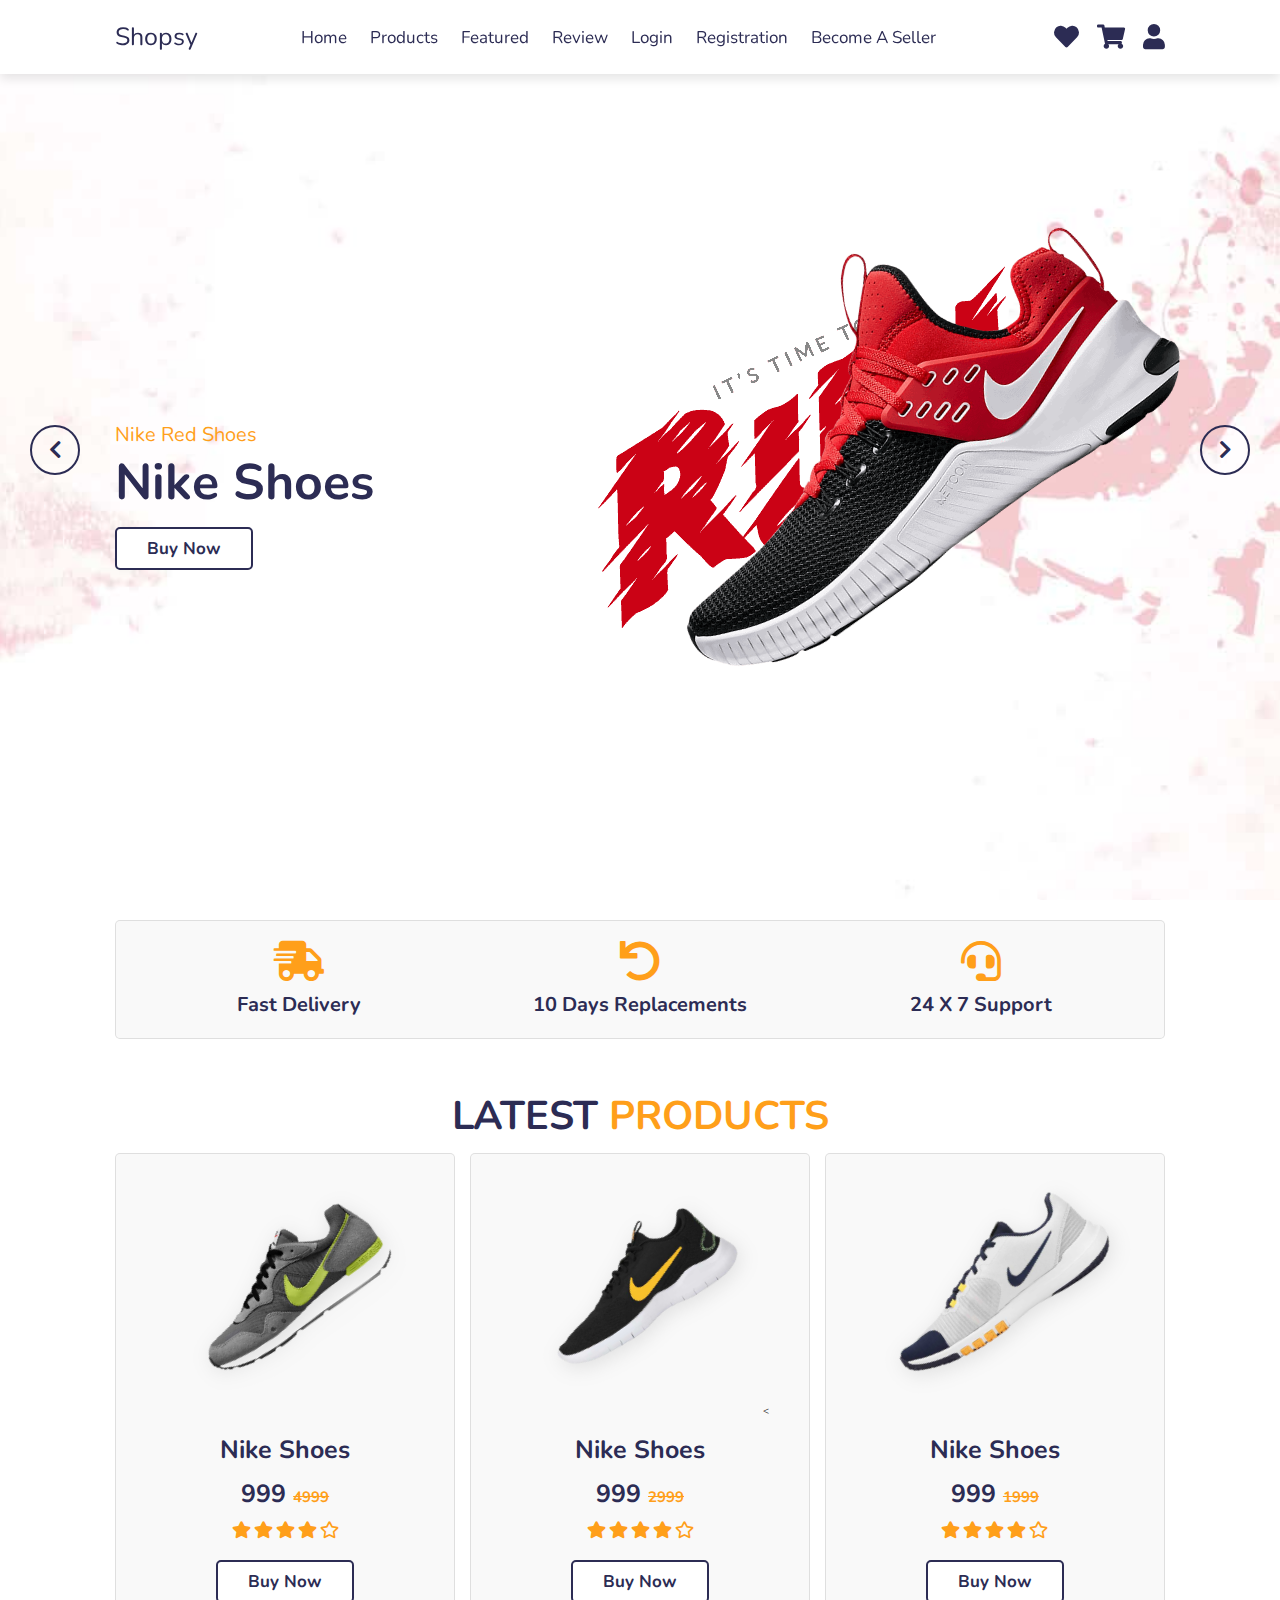
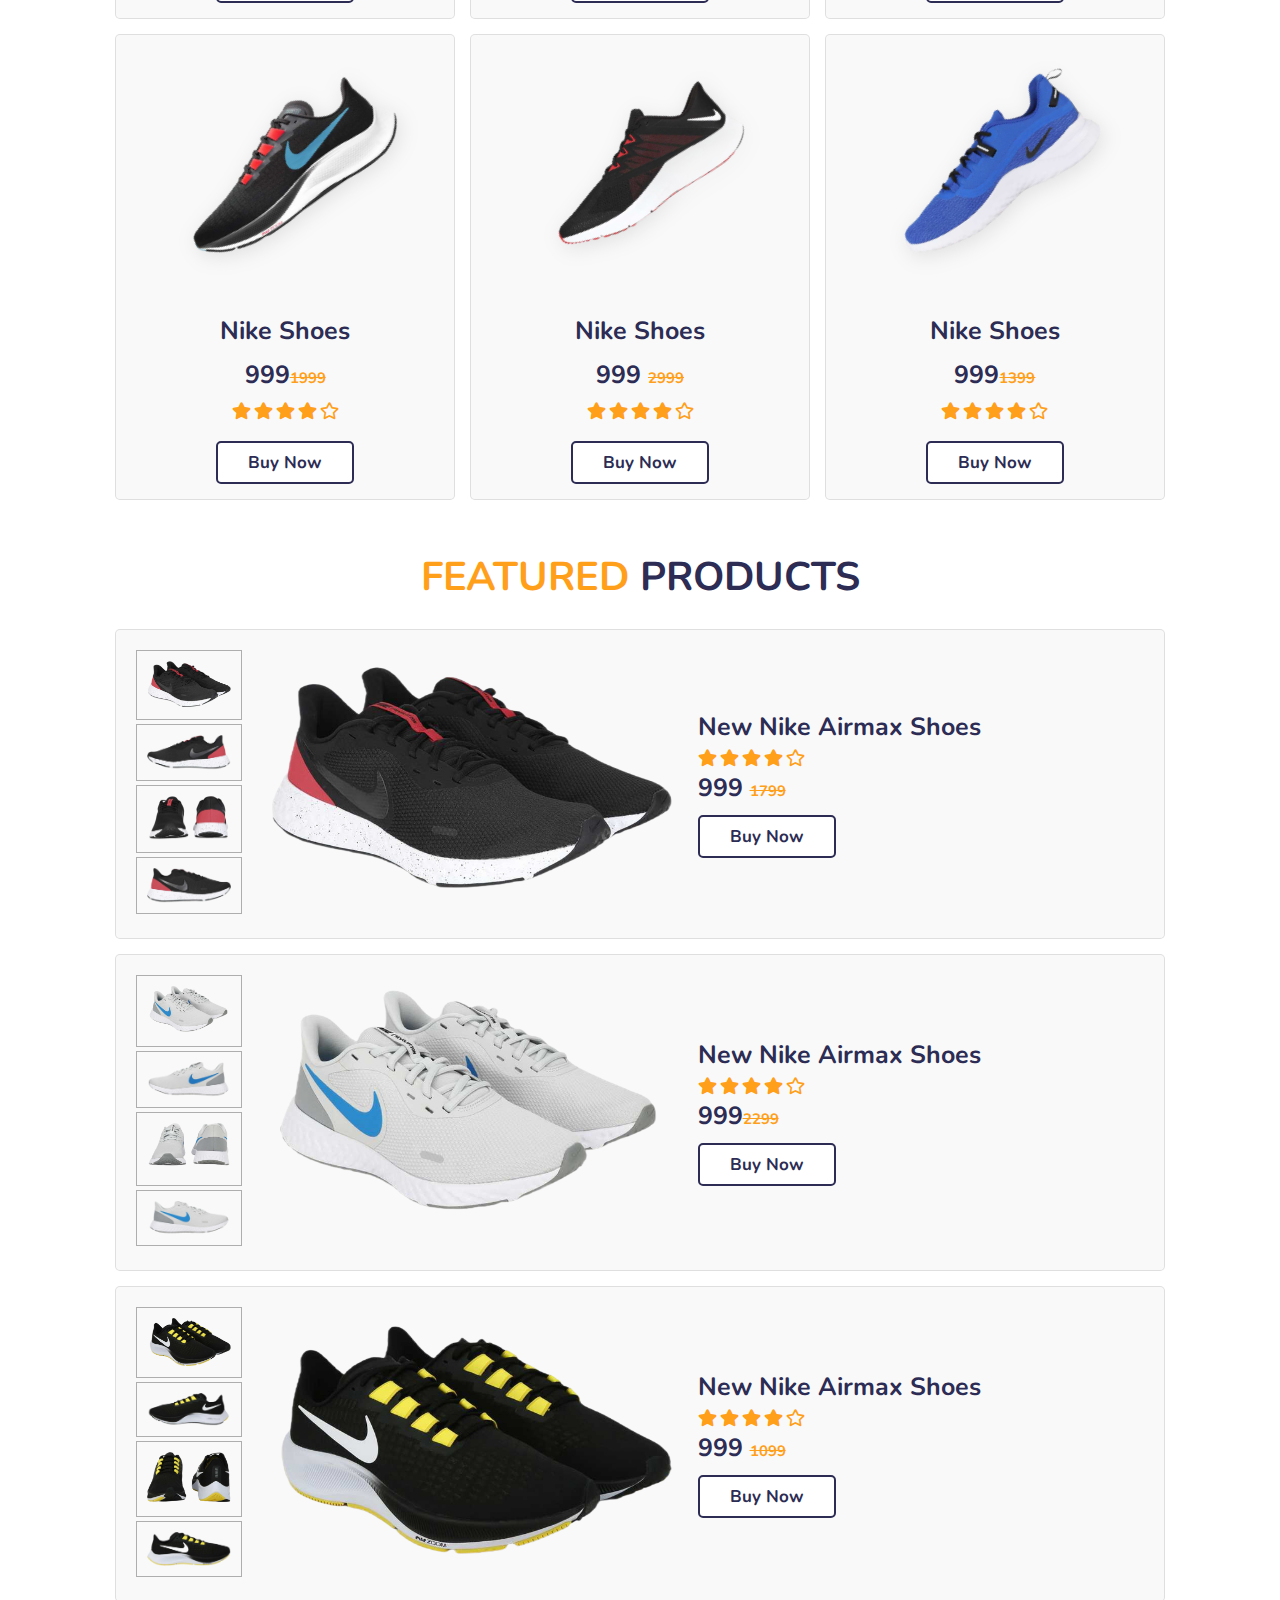
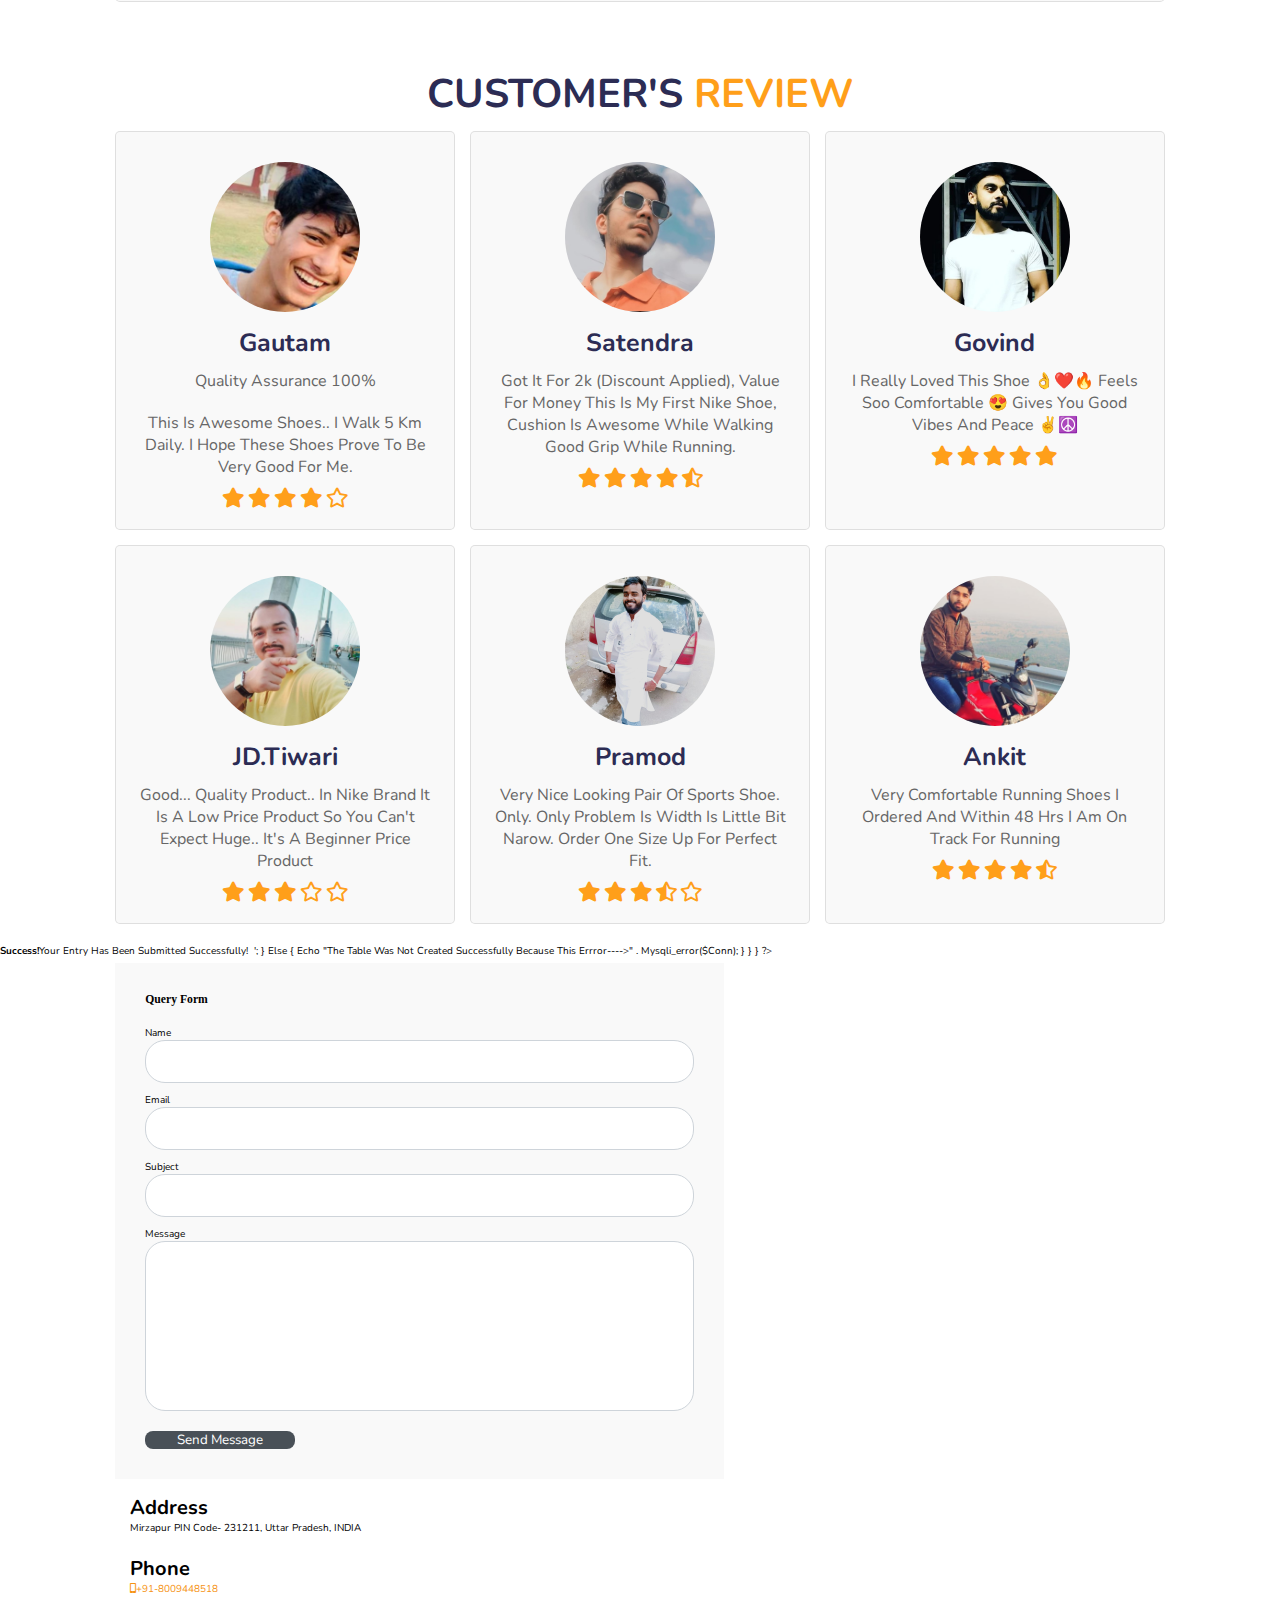
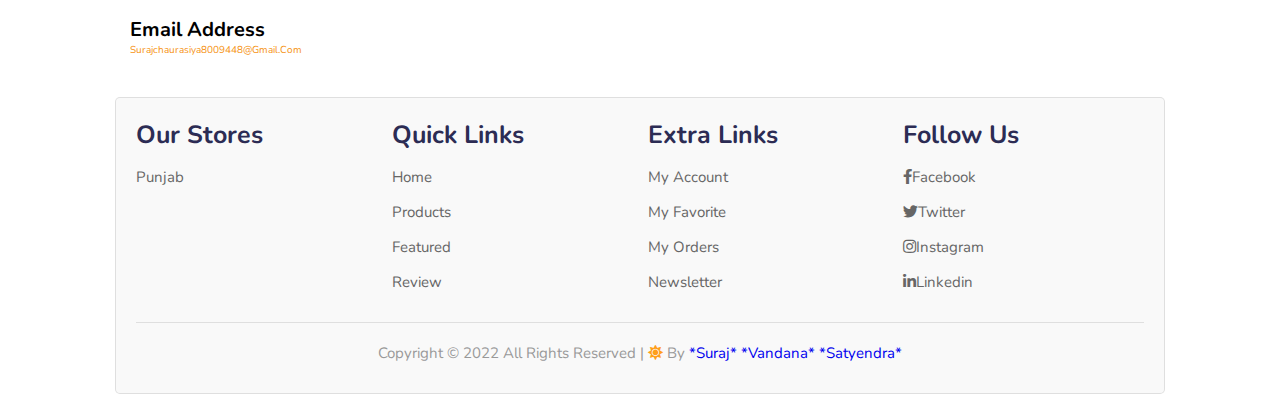
==== index.html @ 4fc2da35 "Add files via upload" ====
<!DOCTYPE html>
<html lang="en">

<head>
    <meta charset="UTF-8">
    <meta name="viewport" content="width=device-width, initial-scale=1.0">
    <title>Shopsy</title>

    <!-- font awesome cdn link  -->
    <link rel="stylesheet" href="https://cdnjs.cloudflare.com/ajax/libs/font-awesome/5.15.3/css/all.min.css">

    <!-- custom css file link  -->
    <link rel="stylesheet" href="style.css">
    <style>
        #contact {
            /* background: #f8f9fa; */
            background: #f9f9f9;
            padding: 4rem 0 8rem;
        }

        #contact h1 {
            text-align: center;
            margin-bottom: 4rem;
        }

        .contact.box-container {
            border: .1rem solid rgba(0, 0, 0, .1);
            border-radius: .5rem;
            background: #f9f9f9;
            padding: 2rem;
            display: flex;
            flex-wrap: wrap;
            gap: 1.5rem;
        }

        #form-container {
            width: 58%;
            background: #f9f9f9;
            padding: 3rem;
            box-sizing: border-box;
            height: 0%;
        }

        #form-container h3 {
            color: #000;
            font-family: "Playfair Display", serif;
            margin-bottom: 2rem;
        }

        #form-container label {
            display: block;
            color: #000;
            margin-top: 1rem;
        }

        #form-container input,
        #form-container textarea {
            display: block;
            border-radius: 20px;
            padding: 10px;
            border: 1px solid #ced4da;
            width: 100%;
            box-sizing: border-box;
            height: 43px;
            font-family: "Roboto", "Helvetica", "Sans-serif";
            font-size: 1rem;
            color: #495057;
        }

        #form-container textarea {
            height: 170px;
            margin-bottom: 2rem;
            resize: none;
        }

        #address-container {
            width: 38%;
            background: #fff;
            padding: 1.5rem;
            box-sizing: border-box;
            height: 0%;
        }

        #address-container label {
            font-weight: 700;
            display: block;
            margin-top: 2rem;
        }

        #address-container label:first-child {
            margin-top: 0;
        }

        #address-container address {
            margin-bottom: 1.5rem;
            font-style: normal;
        }

        #address-container a {
            text-decoration: none;
            color: #f69314;
        }

        #address-container a:hover {
            text-decoration: underline;
        }
    </style>

</head>

<body>

    <!-- header section starts  -->

    <header>

        <div id="menu-bar" class="fas fa-bars"></div>

        <a href="#" class="logo">Shopsy </a>

        
        <nav class="navbar">
            <a href="#home">home</a>
            <a href="#products">products</a>
            <a href="#featured">featured</a>
            <a href="#review">review</a>
            <a href="login.html">login</a>
            <a href="registration.html">registration</a>
            <a href="seller.html">Become a Seller</a>
            <!-- <a href="/Apni_Dukan/about_us.html">About Us</a> -->
        </nav>
       <div class="icons">
            <a href="#" class="fas fa-heart"></a>
            <a href="#" class="fas fa-shopping-cart"></a>
            <a href="profile.html" class="fas fa-user"></a>
        </div>

    </header>

    <!-- header section ends -->

    <!-- home section starts  -->

    <section class="home" id="home">

        <div class="slide-container active">
            <div class="slide">
                <div class="content">
                    <span>Nike red shoes</span>
                    <h3>Nike shoes</h3>
                    <!-- <p>Lorem ipsum dolor sit amet consectetur adipisicing elit. Repellat maiores et eos eaque veritatis aut laboriosam earum dolorem iste atque.</p> -->
                    <a href="https://rzp.io/i/A6Nuc1aMHj" class="btn">Buy Now</a>
                </div>
                <div class="image">
                    <img src="images/home-shoe-1.png" class="shoe" alt="">
                    <img src="images/home-text-1.png" class="text" alt="">
                </div>
            </div>
        </div>

        <div class="slide-container">
            <div class="slide">
                <div class="content">
                    <span>nike blue shoes</span>
                    <h3>Nike shoes</h3>
                    <!-- <p>Lorem ipsum dolor sit amet consectetur adipisicing elit. Repellat maiores et eos eaque veritatis aut laboriosam earum dolorem iste atque.</p> -->
                    <a href="https://rzp.io/i/A6Nuc1aMHj" class="btn">Buy Now</a>
                </div>
                <div class="image">
                    <img src="images/home-shoe-2.png" class="shoe" alt="">
                    <img src="images/home-text-2.png" class="text" alt="">
                </div>
            </div>
        </div>

        <div class="slide-container">
            <div class="slide">
                <div class="content">
                    <span>Nike yellow shoes</span>
                    <h3>Nike shoes</h3>
                    <!-- <p>Lorem ipsum dolor sit amet consectetur adipisicing elit. Repellat maiores et eos eaque veritatis aut laboriosam earum dolorem iste atque.</p> -->
                    <a href="https://rzp.io/i/A6Nuc1aMHj" class="btn">Buy Now</a>
                </div>
                <div class="image">
                    <img src="images/home-shoe-3.png" class="shoe" alt="">
                    <img src="images/home-text-3.png" class="text" alt="">
                </div>
            </div>
        </div>

        <div id="prev" class="fas fa-chevron-left" onclick="prev()"></div>
        <div id="next" class="fas fa-chevron-right" onclick="next()"></div>

    </section>

    <!-- home section ends -->

    <!-- service section starts  -->

    <section class="service">

        <div class="box-container">

            <div class="box">
                <i class="fas fa-shipping-fast"></i>
                <h3>fast delivery</h3>
                <!-- <p>Lorem ipsum dolor sit, amet consectetur adipisicing elit. Illum, fugit.</p> -->
            </div>

            <div class="box">
                <i class="fas fa-undo"></i>
                <h3>10 days replacements</h3>
                <!-- <p>Lorem ipsum dolor sit, amet consectetur adipisicing elit. Illum, fugit.</p> -->
            </div>

            <div class="box">
                <i class="fas fa-headset"></i>
                <h3>24 x 7 support</h3>
                <!-- <p>Lorem ipsum  dolor sit, amet consectetur adipisicing elit. Illum, fugit.</p> -->
            </div>

        </div>

    </section>

    <!-- service section ends -->

    <!-- products section starts  -->

    <section class="products" id="products">

        <h1 class="heading"> latest <span>products</span> </h1>

        <div class="box-container">

            <div class="box">
                <div class="icons">
                    <a href="#" class="fas fa-heart"></a>
                    <a href="#" class="fas fa-share"></a>
                    <a href="#" class="fas fa-eye"></a>
                </div>
                <img src="images/product-1.png" alt="">
                <div class="content">
                    <h3>nike shoes</h3>
                    <div class="price">999 <span>4999</span></div>
                    <div class="stars">
                        <i class="fas fa-star"></i>
                        <i class="fas fa-star"></i>
                        <i class="fas fa-star"></i>
                        <i class="fas fa-star"></i>
                        <i class="far fa-star"></i>
                    </div>
                    <a href="https://rzp.io/i/hcd2gsD" class="btn">Buy Now</a>
                </div>
            </div>

            <div class="box">
                <div class="icons">
                    <a href="#" class="fas fa-heart"></a>
                    <a href="#" class="fas fa-share"></a>
                    <a href="#" class="fas fa-eye"></a>
                </div>
                <img src="images/product-2.png" alt="">
                <<div class="content">
                    <h3>nike shoes</h3>
                    <div class="price">999 <span>2999</span></div>
                    <div class="stars">
                        <i class="fas fa-star"></i>
                        <i class="fas fa-star"></i>
                        <i class="fas fa-star"></i>
                        <i class="fas fa-star"></i>
                        <i class="far fa-star"></i>
                    </div>
                    <a href="https://rzp.io/i/A6Nuc1aMHj" class="btn">Buy Now</a>
            </div>
        </div>

        <div class="box">
            <div class="icons">
                <a href="#" class="fas fa-heart"></a>
                <a href="#" class="fas fa-share"></a>
                <a href="#" class="fas fa-eye"></a>
            </div>
            <img src="images/product-3.png" alt="">
            <div class="content">
                <h3>nike shoes</h3>
                <div class="price">999 <span>1999</span></div>
                <div class="stars">
                    <i class="fas fa-star"></i>
                    <i class="fas fa-star"></i>
                    <i class="fas fa-star"></i>
                    <i class="fas fa-star"></i>
                    <i class="far fa-star"></i>
                </div>
                <a href="https://rzp.io/i/A6Nuc1aMHj" class="btn">Buy Now</a>
            </div>
        </div>

        <div class="box">
            <div class="icons">
                <a href="#" class="fas fa-heart"></a>
                <a href="#" class="fas fa-share"></a>
                <a href="#" class="fas fa-eye"></a>
            </div>
            <img src="images/product-4.png" alt="">
            <div class="content">
                <h3>nike shoes</h3>
                <div class="price">999<span>1999</span></div>
                <div class="stars">
                    <i class="fas fa-star"></i>
                    <i class="fas fa-star"></i>
                    <i class="fas fa-star"></i>
                    <i class="fas fa-star"></i>
                    <i class="far fa-star"></i>
                </div>
                <a href="https://rzp.io/i/A6Nuc1aMHj" class="btn">Buy Now</a>
            </div>
        </div>

        <div class="box">
            <div class="icons">
                <a href="#" class="fas fa-heart"></a>
                <a href="#" class="fas fa-share"></a>
                <a href="#" class="fas fa-eye"></a>
            </div>
            <img src="images/product-5.png" alt="">
            <div class="content">
                <h3>nike shoes</h3>
                <div class="price">999 <span>2999</span></div>
                <div class="stars">
                    <i class="fas fa-star"></i>
                    <i class="fas fa-star"></i>
                    <i class="fas fa-star"></i>
                    <i class="fas fa-star"></i>
                    <i class="far fa-star"></i>
                </div>
                <a href="https://rzp.io/i/A6Nuc1aMHj" class="btn">Buy Now</a>
            </div>
        </div>

        <div class="box">
            <div class="icons">
                <a href="#" class="fas fa-heart"></a>
                <a href="#" class="fas fa-share"></a>
                <a href="#" class="fas fa-eye"></a>
            </div>
            <img src="images/product-6.png" alt="">
            <div class="content">
                <h3>nike shoes</h3>
                <div class="price">999<span>1399</span></div>
                <div class="stars">
                    <i class="fas fa-star"></i>
                    <i class="fas fa-star"></i>
                    <i class="fas fa-star"></i>
                    <i class="fas fa-star"></i>
                    <i class="far fa-star"></i>
                </div>
                <a href="https://rzp.io/i/A6Nuc1aMHj" class="btn">Buy Now</a>
            </div>
        </div>

        </div>

    </section>

    <!-- products section ends -->

    <!-- featured section starts  -->

    <section class="featured" id="featured">

        <h1 class="heading"> <span>featured</span> products </h1>

        <div class="row">
            <div class="image-container">
                <div class="small-image">
                    <img src="images/f-img-1.1.png" class="featured-image-1" alt="">
                    <img src="images/f-img-1.2.png" class="featured-image-1" alt="">
                    <img src="images/f-img-1.3.png" class="featured-image-1" alt="">
                    <img src="images/f-img-1.4.png" class="featured-image-1" alt="">
                </div>
                <div class="big-image">
                    <img src="images/f-img-1.1.png" class="big-image-1" alt="">
                </div>
            </div>
            <div class="content">
                <h3>new nike airmax shoes</h3>
                <div class="stars">
                    <i class="fas fa-star"></i>
                    <i class="fas fa-star"></i>
                    <i class="fas fa-star"></i>
                    <i class="fas fa-star"></i>
                    <i class="far fa-star"></i>
                </div>
                <!-- <p>Lorem ipsum dolor sit amet consectetur adipisicing elit. Dicta facilis praesentium odit voluptas illum iure libero quis fuga commodi. Autem.</p> -->
                <div class="price">999 <span>1799</span></div>
                <a href="https://rzp.io/i/A6Nuc1aMHj" class="btn">Buy Now</a>
            </div>
        </div>

        <div class="row">
            <div class="image-container">
                <div class="small-image">
                    <img src="images/f-img-2.1.png" class="featured-image-2" alt="">
                    <img src="images/f-img-2.2.png" class="featured-image-2" alt="">
                    <img src="images/f-img-2.3.png" class="featured-image-2" alt="">
                    <img src="images/f-img-2.4.png" class="featured-image-2" alt="">
                </div>
                <div class="big-image">
                    <img src="images/f-img-2.1.png" class="big-image-2" alt="">
                </div>
            </div>
            <div class="content">
                <h3>new nike airmax shoes</h3>
                <div class="stars">
                    <i class="fas fa-star"></i>
                    <i class="fas fa-star"></i>
                    <i class="fas fa-star"></i>
                    <i class="fas fa-star"></i>
                    <i class="far fa-star"></i>
                </div>
                <!-- <p>Lorem ipsum dolor sit amet consectetur adipisicing elit. Dicta facilis praesentium odit voluptas illum iure libero quis fuga commodi. Autem.</p> -->
                <div class="price">999<span>2299</span></div>
                <a href="#" class="btn">Buy Now</a>
            </div>
        </div>

        <div class="row">
            <div class="image-container">
                <div class="small-image">
                    <img src="images/f-img-3.1.png" class="featured-image-3" alt="">
                    <img src="images/f-img-3.2.png" class="featured-image-3" alt="">
                    <img src="images/f-img-3.3.png" class="featured-image-3" alt="">
                    <img src="images/f-img-3.4.png" class="featured-image-3" alt="">
                </div>
                <div class="big-image">
                    <img src="images/f-img-3.1.png" class="big-image-3" alt="">
                </div>
            </div>
            <div class="content">
                <h3>new nike airmax shoes</h3>
                <div class="stars">
                    <i class="fas fa-star"></i>
                    <i class="fas fa-star"></i>
                    <i class="fas fa-star"></i>
                    <i class="fas fa-star"></i>
                    <i class="far fa-star"></i>
                </div>
                <!-- <p>Lorem ipsum dolor sit amet consectetur adipisicing elit. Dicta facilis praesentium odit voluptas illum iure libero quis fuga commodi. Autem.</p> -->
                <div class="price">999 <span>1099</span></div>
                <a href="https://rzp.io/i/A6Nuc1aMHj" class="btn">Buy Now</a>
            </div>
        </div>


    </section>

    <!-- featured section ends -->

    <!-- review section starts  -->

    <section class="review" id="review">

        <h1 class="heading"> customer's <span>review</span> </h1>

        <div class="box-container">

            <div class="box">
                <img src="images/Gautam.jpeg" alt="">
                <h3>Gautam</h3>
                <p>Quality assurance 100% </p>

                <p>This is awesome shoes.. I walk 5 km daily. I hope these shoes prove to be very good for me.
                </p>
                <div class="stars">
                    <i class="fas fa-star"></i>
                    <i class="fas fa-star"></i>
                    <i class="fas fa-star"></i>
                    <i class="fas fa-star"></i>
                    <i class="far fa-star"></i>
                </div>
            </div>

            <div class="box">
                <img src="images/Satendra.jpeg" alt="">
                <h3>Satendra</h3>
                <p>Got it for 2k (discount applied), Value for money
                    This is my first nike shoe, cushion is awesome while walking
                    Good grip while running.</p>
                <div class="stars">
                    <i class="fas fa-star"></i>
                    <i class="fas fa-star"></i>
                    <i class="fas fa-star"></i>
                    <i class="fas fa-star"></i>
                    <i class="fas fa-star-half-alt"></i>
                </div>
            </div>

            <div class="box">
                <img src="images/Govind.jpeg" alt="">
                <h3>Govind</h3>
                <p>I Really Loved this shoe 👌❤️🔥
                    Feels soo comfortable 😍
                    Gives you good vibes and peace ✌️☮️</p>
                <div class="stars">
                    <i class="fas fa-star"></i>
                    <i class="fas fa-star"></i>
                    <i class="fas fa-star"></i>
                    <i class="fas fa-star"></i>
                    <i class="fas fa-star"></i>
                </div>
            </div>


            <!-- repeat -->


            <div class="box">
                <img src="images/JD.jpeg" alt="">
                <h3>JD.Tiwari</h3>
                <p>Good... Quality product..
                    In Nike brand it is a low price product
                    So you can't expect huge.. it's a beginner price product</p>
                <div class="stars">
                    <i class="fas fa-star"></i>
                    <i class="fas fa-star"></i>
                    <i class="fas fa-star"></i>
                    <i class="far fa-star"></i>
                    <i class="far fa-star"></i>
                </div>
            </div>


            <div class="box">
                <img src="images/Pramod.jpeg" alt="">
                <h3>Pramod</h3>
                <p>Very nice looking pair of sports shoe. Only. Only problem is width is little bit narow. Order one size up for perfect fit.</p>
                <div class="stars">
                    <i class="fas fa-star"></i>
                    <i class="fas fa-star"></i>
                    <i class="fas fa-star"></i>
                    <i class="fas fa-star-half-alt"></i>
                    <i class="far fa-star"></i>

                </div>
            </div>


            <div class="box">
                <img src="images/Ankit.jpeg" alt="">
                <h3>Ankit</h3>
                <p>Very comfortable running shoes
                    I ordered and within 48 hrs I am on track for running</p>

                <div class="stars">
                    <i class="fas fa-star"></i>
                    <i class="fas fa-star"></i>
                    <i class="fas fa-star"></i>
                    <i class="fas fa-star"></i>
                    <i class="fas fa-star-half-alt"></i>
                </div>
            </div>
        </div>
    </section>

    <!-- review section ends -->

    <!-- newsletter section starts  -->

    <?php
    if ($_SERVER['REQUEST_METHOD'] == 'POST') {
        $name = $_POST['name'];
        $email = $_POST['email'];
        $subject = $_POST['subject'];
        $message = $_POST['message'];

        //submit these to database

        $servername = "localhost";
        $username = "root";
        $password = "";
        $database = "shoes";
        $conn = mysqli_connect($servername, $username, $password, $database);
        if (!$conn) {
            die("sorry we failed to connect" . mysqli_connect_error());
        } else {
            echo "connect is successfully";
            // submit these to database
            $sql = "INSERT INTO `shop` (`name`, `email`, `subject`, `message`, `dt`) VALUES ('$name', '$email', '$subject', '$message', current_timestamp())";
            $result = mysqli_query($conn, $sql);

            if ($result) {
                echo '<div class="alert alert-warning alert-dismissible fade show" role="alert">
  <strong>success!</strong>your entry  has been submitted successfully!
  <button type="button" class="btn-close" data-bs-dismiss="alert" aria-label="Close"></button>
</div>';
            } else {
                echo "The table was not created successfully because this errror---->" . mysqli_error($conn);
            }
        }
    }
    ?>
    <!-- <section id="contact"> -->
        <section class="newsletter">

        <!-- <div class="content">  -->
        <!-- <h3>monthly newsletter</h3> -->
        <!-- <p>Lorem ipsum dolor sit, amet consectetur adipisicing elit. Earum ullam veniam at itaque culpa hic corporis saepe dicta doloremque nihil.</p> -->
        <!-- <form action=""> -->
        <!-- <input type="email" placeholder="enter your email" class="box">
            <input type="submit" value="send" class="btn">



         </form> -->
        <!-- </div> -->

        <div class="container">
            <!-- <h1>Contacts Us</h1> -->
            <div class="box-container">
                <div id="form-container">
                    <h3>Query Form</h3>

                    <form action="/Apni_Dukan/index.php" method="post">
                        <label for="name">Name</label>
                        <input type="text" name="name" id="name" />

                        <label for="email">Email</label>
                        <input type="text" name="email" id="email" />

                        <label for="subject">Subject</label>
                        <input type="text" name="subject" id="subject" />

                        <label for="message">Message</label>
                        <textarea name="message" id="message" cols="30" rows="10"></textarea>

                        <button class="rounded">Send Message</button>
                    </form>
                </div>

                <div id="address-container">
                    <label><h1>Address</h1></label>
                    <address>
                        Mirzapur PIN Code- 231211, Uttar Pradesh, INDIA
                    </address>

                    <label><h1>Phone</h1></label>
                    <a href="#"><span class="fas fa-mobile-alt"></span>+91-8009448518</a>

                    <label><h1>Email Address</h1></label>
                    <a href="#"><span class="fas fa-email-alt"></span>surajchaurasiya8009448@gmail.com</a>
                </div>
            </div>
        </div>

    </section>
    <!-- newsletter section ends -->

    <!-- footer section  -->

    <section class="footer">

        <div class="box-container">

            <div class="box">
                <h3>our stores</h3>
                <a href="#">Punjab</a>
                <!-- <a href="#">Uttar Pradesh</a>
            <a href="#">Punjab</a>
            <a href="#"></a>
            <a href="#">india</a>
            <a href="#">USA</a>
            <a href="#">japan</a>
            <a href="#">paris</a> -->
            </div>

            <div class="box">
                <h3>quick links</h3>
                <a href="#">home</a>
                <a href="#">products</a>
                <a href="#">featured</a>
                <a href="#">review</a>
            </div>

            <div class="box">
                <h3>extra links</h3>
                <a href="#"><span class="fab fa-account"></span>my account</a>
                <a href="#"><span class="fas fa-"></span>my favorite</a>
                <a href="#"><span class="fab fa-order"></span>my orders</a>
                <a href="#"><span class="fab fa-news-N"></span>newsletter</a>
            </div>

            <div class="box">
                <h3>follow us</h3>
                <a href="https://www.facebook.com/profile.php?id=100082384810182"><span class="fab fa-facebook-f"></span>facebook</a>
                <a href="#"><span class="fab fa-twitter"></span>twitter</a>
                <a href="https://www.instagram.com/apni00r/"><span class="fab fa-instagram"></span>instagram</a>
                <a href="#"><span class="fab fa-linkedin-in"></span>linkedin</a>
            </div>

            <!-- <div class="credit">created by <span> suraj </span> | all rights reserved</div> -->
            <div class="credit">Copyright &copy; 2022 All rights reserved | <span class="fa fa-sun"></span> by <a href="#">*Suraj* *Vandana* *Satyendra* </a></div>

        </div>

    </section>


















    <!-- custom js file link  -->
    <script src="script.js"></script>

</body>

</html>
---- style.css ----
@import url('https://fonts.googleapis.com/css2?family=Nunito:wght@200;300;400;600;700&display=swap');

:root{
  --black:#2c2c54;
  --orange:#ff9f1a;
}

*{
  font-family: 'Nunito', sans-serif;
  margin: 0; padding:0;
  box-sizing: border-box;
  outline: none; border:none;
  text-decoration: none;
  text-transform: capitalize;
  transition: all .2s linear;
}

html{
  font-size: 62.5%;
  overflow-x: hidden;
  scroll-padding-top:6rem;
  scroll-behavior: smooth;
}

section{
  padding:2rem 9%;
}

.heading{
  text-align: center;
  text-transform: uppercase;
  font-size: 4rem;
  color:var(--black);
  padding:1rem;
}

.heading span{
  text-transform: uppercase;
  color:var(--orange);
}

.btn{
  display: inline-block;
  margin-top: 1rem;
  border-radius: .5rem;
  border:.2rem solid var(--black);
  font-weight: bolder;
  font-size: 1.7rem;
  color:var(--black);
  cursor: pointer;
  background:#fff;
  padding:.8rem 3rem;
}

.btn:hover{
  background:var(--orange);
  color:#fff;
}

header{
  position: fixed;
  top:0; left:0; right:0;
  z-index: 1000;
  background:#fff;
  padding:2rem 9%;
  display: flex;
  align-items: center;
  justify-content: space-between;
  box-shadow: 0 .5rem 1rem rgba(0,0,0,.1);
}

header .logo{
  font-size: 2.5rem;
  color:var(--black);
}

header .navbar a{
  font-size: 1.7rem;
  color:var(--black);
  margin:0 1rem;
}

header .navbar a:hover{
  color:var(--orange);
}

header .icons a{
  font-size: 2.5rem;
  color:var(--black);
  margin-left:1.5rem;
}

header .icons a:hover{
  color:var(--orange);
}

#menu-bar{
  font-size: 2.5rem;
  padding: .5rem 1.5rem;
  border:.1rem solid var(--black);
  color:var(--black);
  border-radius: .3rem;
  cursor: pointer;
  display: none;
}

.home{
  padding:0;
  position:relative;
}

.home .slide-container .slide{
  min-height: 100vh;
  display: flex;
  align-items: center;
  flex-wrap: wrap;
  gap:1.5rem;
  padding:0 9%;
  padding-top: 9rem;
}

.home .slide-container .slide .content{
  flex:1 1 40rem;
  animation: slideContent .5s linear 1s backwards;
}

@keyframes slideContent{
  0%{
    opacity: 0;
    transform: translateX(-10rem);
  }
}

.home .slide-container .slide .image{
  flex:1 1 50rem;
  padding-bottom: 15rem;
  position: relative;
  z-index: 0;
}

.home .slide-container .slide .image .shoe{
  width:100%;
  transform: rotate(-35deg);
  animation:shoe .3s linear;
}

@keyframes shoe{
  0%{
    transform: rotate(0deg) scale(.5);
  }
}

.home .slide-container .slide .image .text{
  position: absolute;
  top:0; left:0;
  z-index: -1;
  animation:shoeText .5s linear .5s backwards;
}

@keyframes shoeText{
  0%{
    opacity: 0;
    top:-10rem;
  }
}

.home .slide-container .slide .content span{
  font-size: 2rem;
  color:var(--orange);
}

.home .slide-container .slide .content h3{
  font-size: 5rem;
  color:var(--black);
}

.home .slide-container .slide .content p{
  font-size: 1.7rem;
  color:#666;
  padding:.5rem 0;
}

.home .slide-container:nth-child(1) .slide{
  background:url(../images/home-bg-1.jpg) no-repeat;
  background-size: cover;
  background-position: center;
}

.home .slide-container:nth-child(2) .slide{
  background:url(../images/home-bg-2.jpg) no-repeat;
  background-size: cover;
  background-position: center;
}

.home .slide-container:nth-child(3) .slide{
  background:url(../images/home-bg-3.jpg) no-repeat;
  background-size: cover;
  background-position: center;
}

.home .slide-container{
  display: none;
}

.home .slide-container.active{
  display: block;
}

.home #prev,
.home #next{
  position: absolute;
  top:50%; 
  transform:translateY(-50%);
  border-radius: 50%;
  z-index: 100;
  height:5rem;
  width:5rem;
  line-height: 4.5rem;
  font-size: 2rem;
  color:var(--black);
  border:.2rem solid var(--black);
  cursor: pointer;
  text-align: center;
}

.home #prev:hover,
.home #next:hover{
  color:#fff;
  background:var(--orange);
}

.home #prev{
  left:3rem;
}

.home #next{
  right:3rem;
}

.service .box-container{
  display: flex;
  flex-wrap: wrap;
  gap:1.5rem;
  background:#f9f9f9;
  border:.1rem solid rgba(0,0,0,.1);
  border-radius: .5rem;
  padding:2rem;
}

.service .box-container .box{
  text-align: center;
  flex:1 1 30rem
}

.service .box-container .box i{
  font-size: 4rem;
  color:var(--orange);
}

.service .box-container .box h3{
  font-size: 2rem;
  color:var(--black);
  padding-top: 1rem;
}

.service .box-container .box p{
  font-size: 1.5rem;
  color:#666;
  padding:1rem 0;
}

.products .box-container{
  display: flex;
  flex-wrap: wrap;
  gap:1.5rem;
}

.products .box-container .box{
  border:.1rem solid rgba(0,0,0,.1);
  border-radius: .5rem;
  text-align: center;
  position: relative;
  overflow: hidden;
  background:#f9f9f9;
  flex:1 1 30rem;
}

.products .box-container .box .content{
  padding:1.5rem;
}

.products .box-container .box img{
  height:10rem;
  transform: rotate(-35deg);
  filter:drop-shadow(0 .5rem 1rem rgba(0,0,0,.1));
  margin:8rem 2rem;
}

.products .box-container .box:hover img{
  transform: rotate(-35deg) scale(1.2);
}

.products .box-container .box .icons{
  display: flex;
  flex-flow: column;
  position: absolute;
  top:.5rem; left:-10rem;
}

.products .box-container .box:hover .icons{
  left:1rem;
}

.products .box-container .box .icons a{
  height:4.5rem;
  width:5rem;
  line-height: 4.5rem;
  font-size: 2rem;
  color:var(--black);
  border:.1rem solid var(--black);
  border-radius: .5rem;
  background:#fff;
  margin-top: .5rem;
}

.products .box-container .box .icons a:hover{
  background:var(--orange);
  color:#fff;
}

.products .box-container .box .content h3{
  color:var(--black);
  font-size: 2.5rem;
}

.products .box-container .box .content .price{
  color:var(--black);
  font-size: 2.5rem;
  font-weight: bolder;
  padding:1rem 0;
}

.products .box-container .box .content .price span{
  color:var(--orange);
  font-size: 1.5rem;
  text-decoration: line-through;
}

.products .box-container .box .content .stars{
  padding-bottom: 1rem;
}

.products .box-container .box .content .stars i{
  font-size: 1.7rem;
  color:var(--orange);
}

.featured .row{
  display: flex;
  flex-wrap: wrap;
  gap:1.5rem;
  border:.1rem solid rgba(0,0,0,.1);
  border-radius: .5rem;
  background:#f9f9f9;
  padding:2rem;
  align-items: center;
  margin:1.5rem 0;
}

.featured .row .content{
  flex:1 1 40rem;
}

.featured .row .image-container{
  display:flex;
  gap:1.5rem;
  align-items: center;
  flex:1 1 50rem;
}

.featured .row .image-container .small-image{
  width:20%;
}

.featured .row .image-container .big-image{
  width:80%;
  padding:1rem;
}

.featured .row .image-container .small-image img{
  width:100%;
  padding:1rem;
  border:.1rem solid rgba(0,0,0,.3);
  cursor: pointer;
}

.featured .row .image-container .small-image img:hover{
  background:#ccc;
}

.featured .row .image-container .big-image img{
  width:100%;
}

.featured .row .image-container .big-image img:hover{
  transform: scale(1.05);
}

.featured .row .content h3{
  font-size: 2.5rem;
  color:var(--black);
}

.featured .row .content .stars i{
  font-size: 1.7rem;
  color:var(--orange);
  padding:.5rem 0;
}

.featured .row .content p{
  font-size: 1.5rem;
  color:#666;
  padding:1rem 0;
}

.featured .row .content .price{
  font-size: 2.5rem;
  color:var(--black);
  font-weight: bolder;
}

.featured .row .content .price span{
  font-size: 1.5rem;
  color:var(--orange);
  text-decoration: line-through;
}

.review .box-container{
  display: flex;
  flex-wrap: wrap;
  gap:1.5rem;
}

.review .box-container .box{
  flex:1 1 30rem;
  text-align: center;
  border:.1rem solid rgba(0,0,0,.1);
  border-radius: .5rem;
  background:#f9f9f9;
  padding:2rem;
}

.review .box-container .box img{
  border-radius: 50%;
  object-fit: cover;
  height:15rem;
  width:15rem;
  margin:1rem 0;
}

.review .box-container .box h3{
  font-size: 2.5rem;
  color:var(--black);
}

.review .box-container .box p{
  font-size: 1.6rem;
  color:#666;
  padding:1rem 0;
}

.review .box-container .box .stars i{
  color:var(--orange);
  font-size: 2rem;
}

.newsletter{
  padding-top: .5rem;
  padding-bottom: .5rem;
}

.newsletter .content{
  text-align: center;
  border:.1rem solid rgba(0,0,0,.1);
  border-radius: .5rem;
  /* border-radius: 8px; */
  background:#f9f9f9;
  padding:2rem;
}

.newsletter .content h3{
  font-size: 2.5rem;
  color:var(--black);
}

.newsletter .content p{
  font-size: 1.5rem;
  color:#666;
  margin:1rem auto;
  max-width: 60rem;
}

.newsletter .content form{
  margin:1rem auto;
  max-width: 50rem;
  display: flex;
}

.newsletter .content form .box{
  width:100%;
  font-size: 1.7rem;
  text-transform: none;
  color:#333;
  padding:1rem;
  border:.2rem solid var(--black);
  border-right: none;
  margin-top: 1rem;
}

.newsletter .content form .btn{
  border: radius 0;;
}


/* #form-container {
  width: 58%;
  background: #fff;
  padding: 3rem;
  box-sizing: border-box;
  height: 0%;
} */

/* #form-container h3 {
  color: #000;
  font-family: "Playfair Display", serif;
  margin-bottom: 2rem;
} */

/* #form-container label {
  display: block;
  color: #000;
  margin-top: 1rem;
} */

/* #form-container input,
#form-container textarea {
  display: block;
  border-radius: 20px;
  padding: 10px;
  border: 1px solid #ced4da;
  width: 100%;
  box-sizing: border-box;
  height: 43px;
  font-family: "Roboto", "Helvetica", "Sans-serif";
  font-size: 1rem;
  color: #495057;
} */

/* #form-container textarea {
  height: 170px;
  margin-bottom: 2rem;
  resize: none;
} */



.footer .box-container{
  border:.1rem solid rgba(0,0,0,.1);
  border-radius: .5rem;
  background:#f9f9f9;
  padding:2rem;
  display: flex;
  flex-wrap: wrap;
  gap:1.5rem;
}

.footer .box-container .box{
  flex:1 1 20rem;
}

.footer .box-container .box h3{
  color:var(--black);
  font-size: 2.5rem;
  padding-bottom: 1.5rem;
}

.footer .box-container .box a{
  color:#666;
  font-size: 1.5rem;
  padding-bottom: 1.5rem;
  display: block;
}

.footer .box-container .box a:hover{
  color:var(--orange);
}

.footer .box-container .credit{
  text-align: center;
  width:100%;
  border-top: .1rem solid rgba(0,0,0,.1);
  font-size: 1.5rem;
  padding:1rem;
  padding-top: 2rem;
  color:#999;
}
#properties button.rounded {
  max-width: 250px;
  width: 100%;
}
.rounded{
  max-width: 150px;
  width: 80%;
  border-radius: 8px;
  background-color: #495057;
  color: white;
  
}
.rounded:hover{
  background:var(--orange);
  color:#fff;
}


.footer .box-container .credit span{
  color:var(--orange);
}


















/* media queries  */

@media (max-width:991px){

  html{
    font-size: 55%;
  }

  header{
    padding:2rem;
  }

  section{
    padding:2rem;
  }

}

@media (max-width:768px){

  #menu-bar{
    display: block;
  }

  header .navbar{
    position: absolute;
    top:100%; left:-120%;
    width:100%;
    background:#eee;
    border-top: .1rem solid rgba(0,0,0,.1);
  }

  header .navbar.active{
    left:0;
  }

  header .navbar a{
    font-size: 2rem;
    background:#fff;
    border:.1rem solid var(--black);
    border-radius: .5rem;
    padding:1.5rem;
    margin:1.5rem;
    display: block;
    text-align: center;
  }

  .home .slide-container .slide .image .text{
    width:60%;
  }

  .home #prev,
  .home #next{
    top:85%;
  }

}

@media (max-width:400px){

  html{
    font-size: 50%;
  }

  .home .slide-container .slide .image{
    padding-bottom: 6rem;
  }

  .heading{
    font-size: 3rem;
  }

}
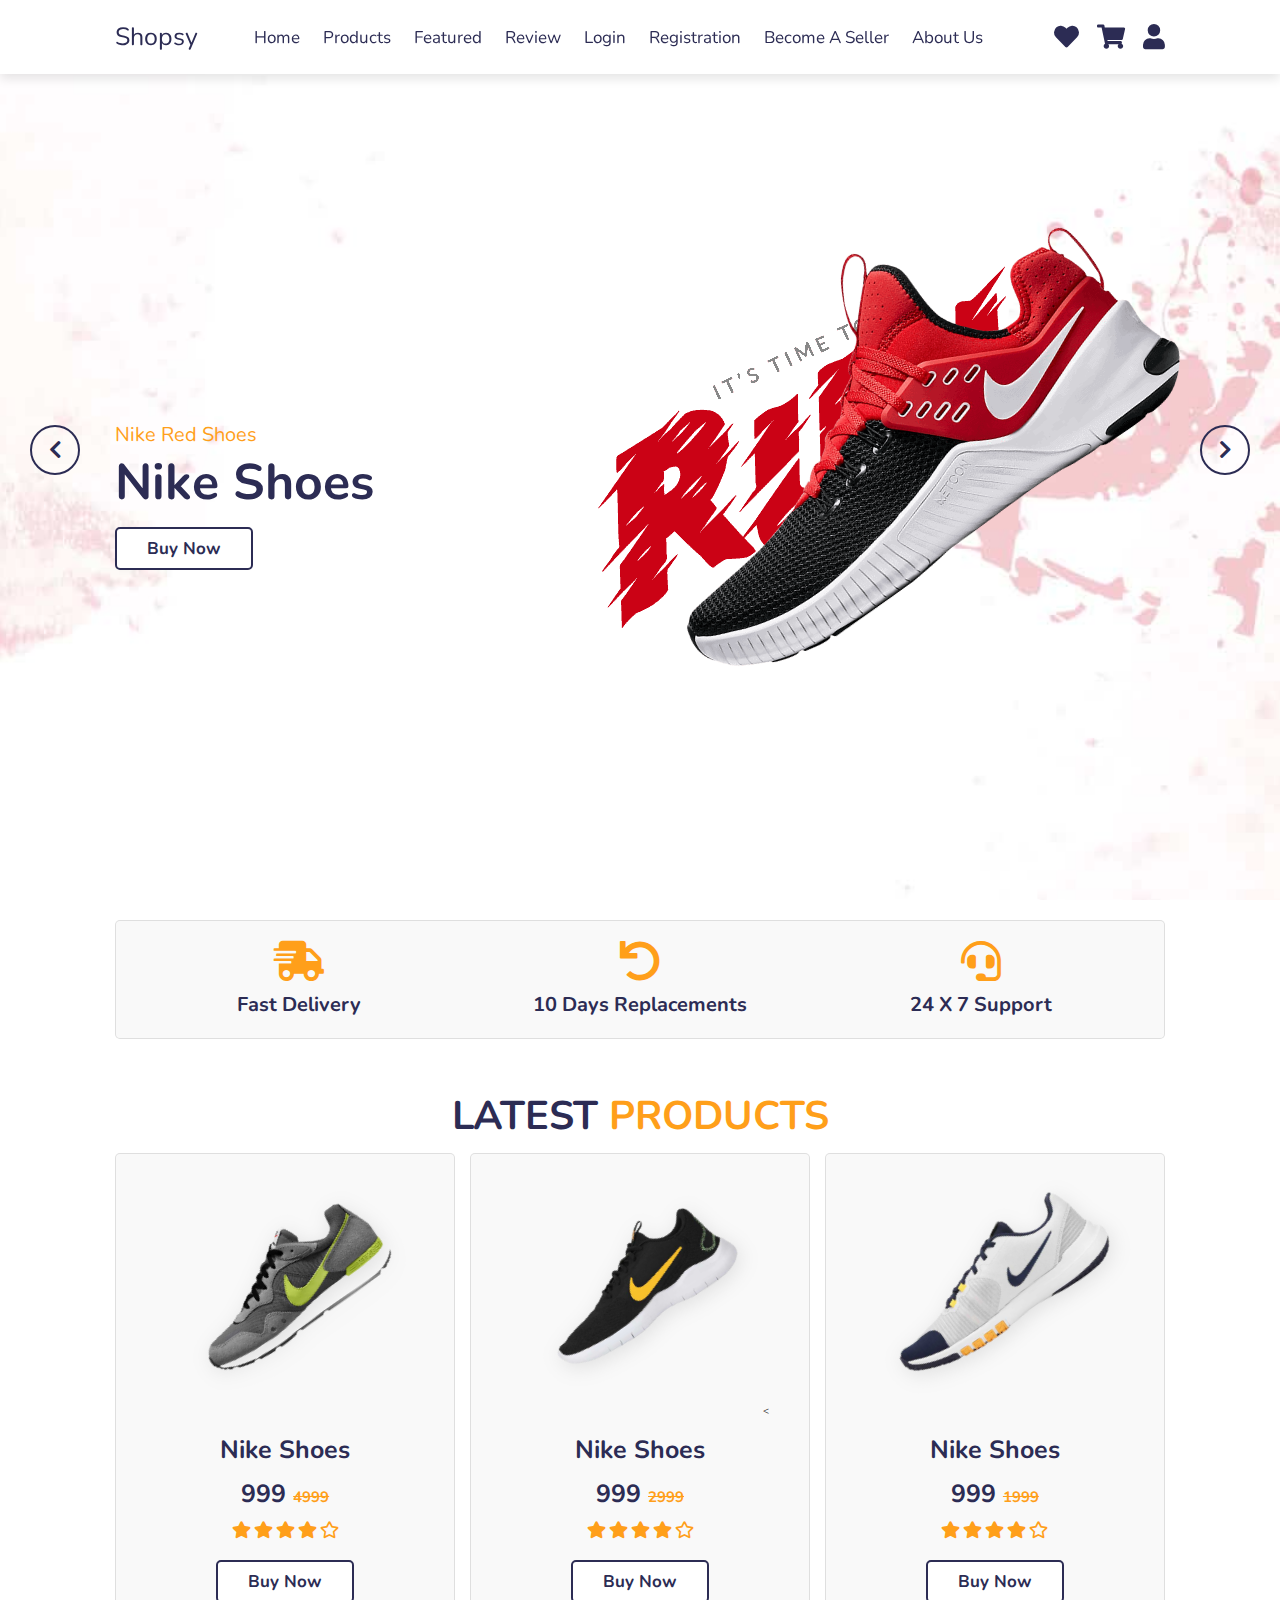
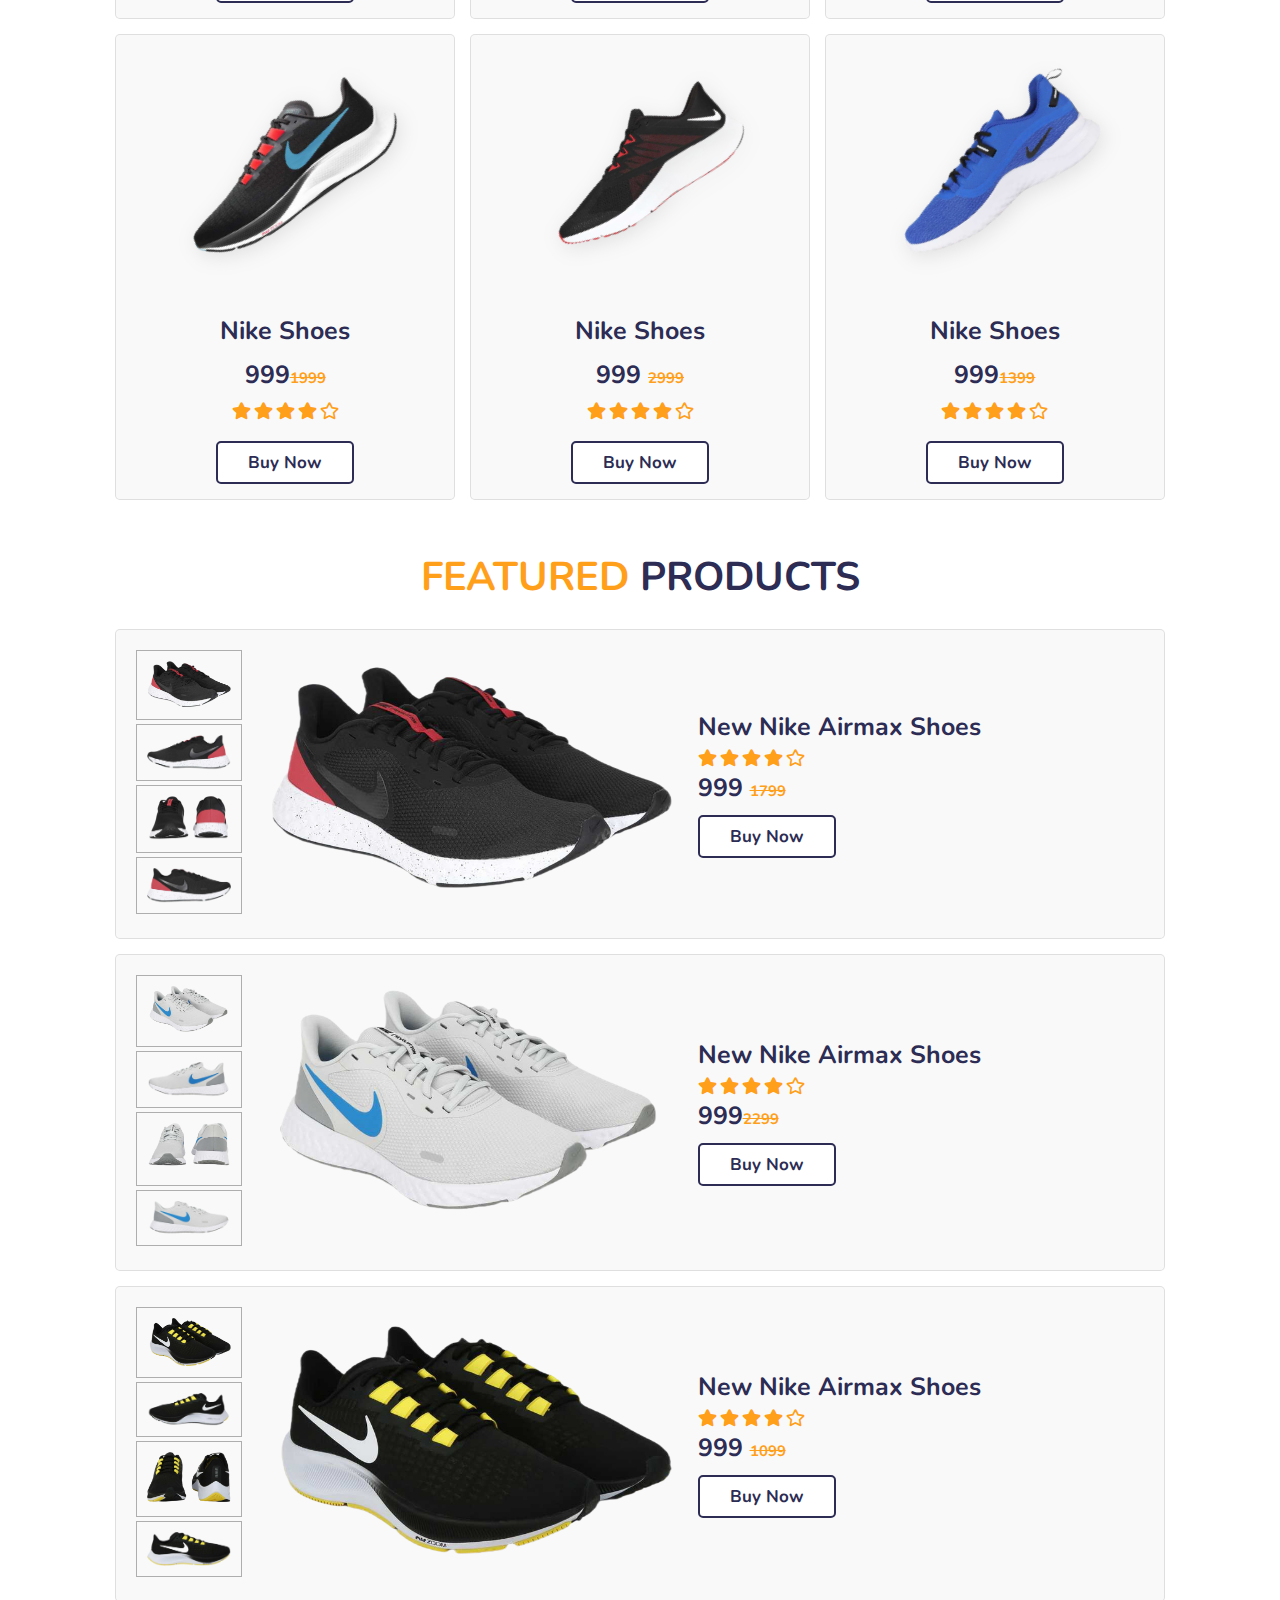
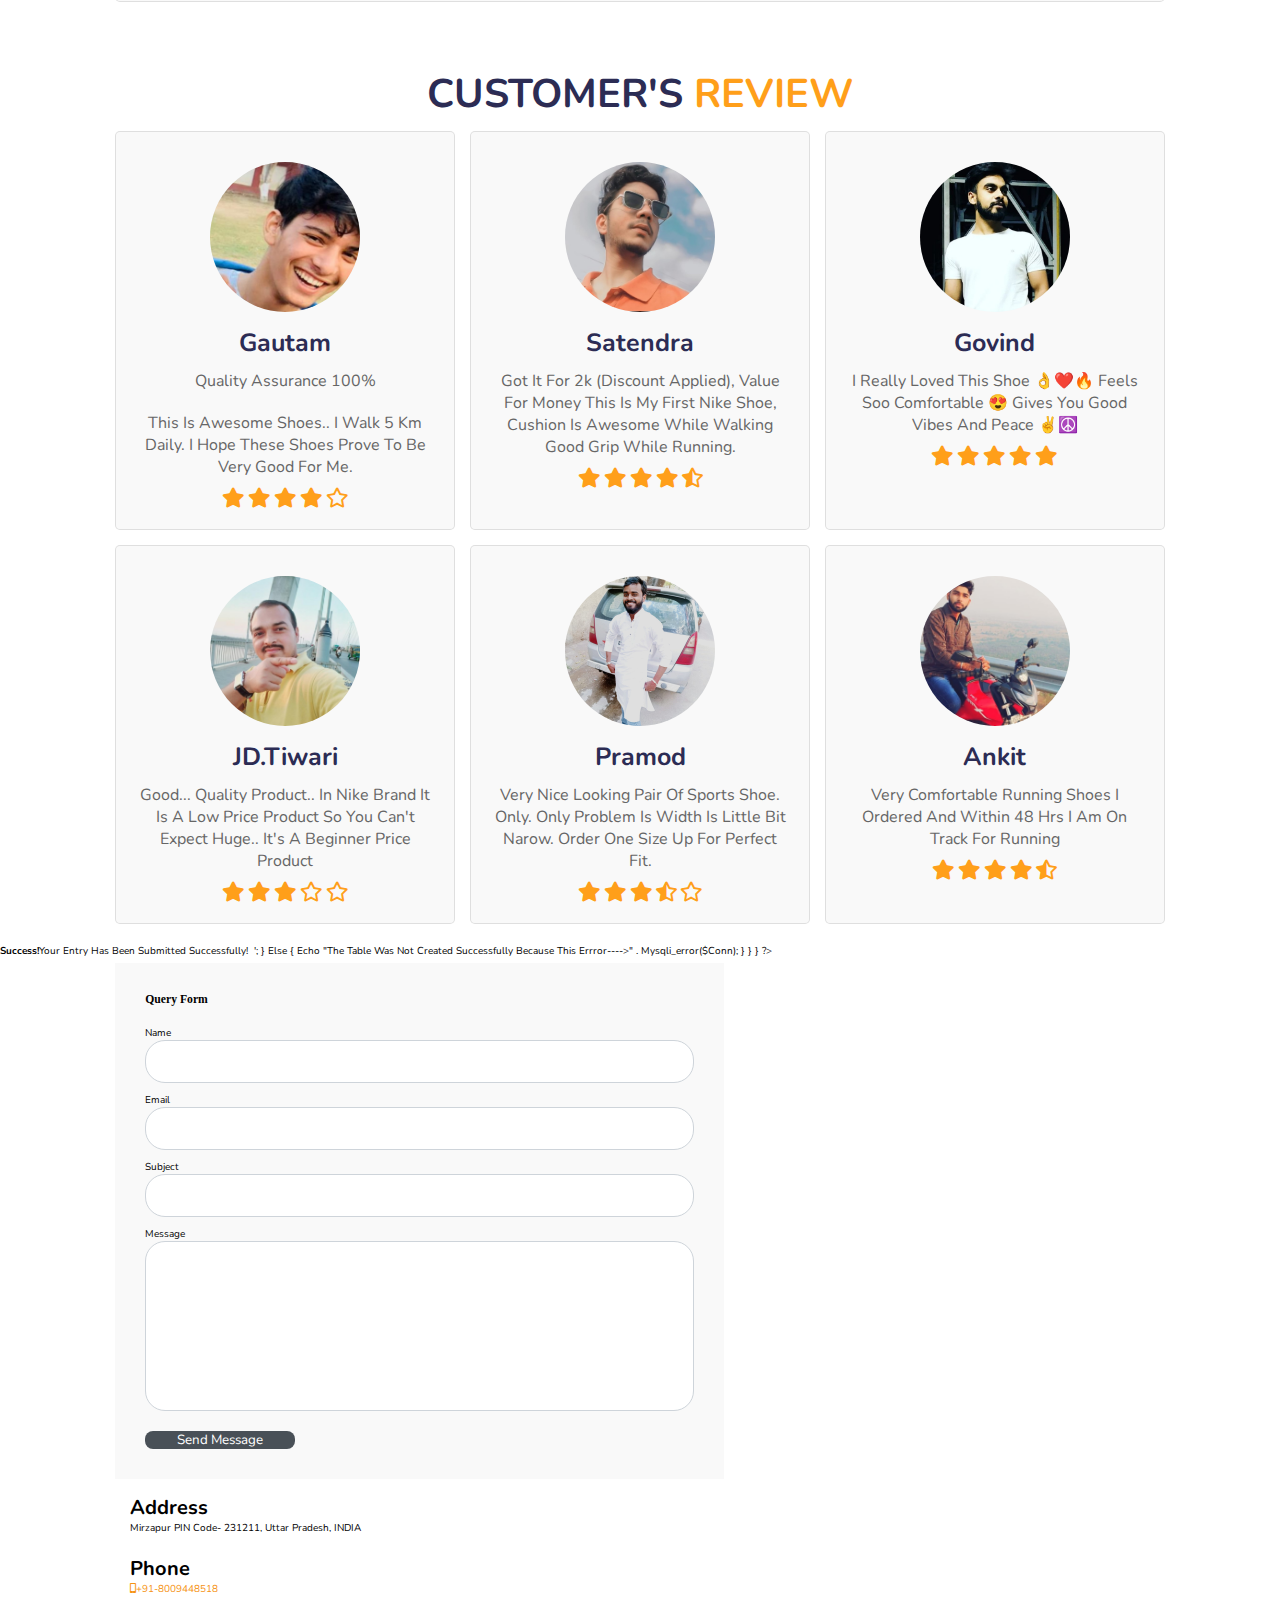
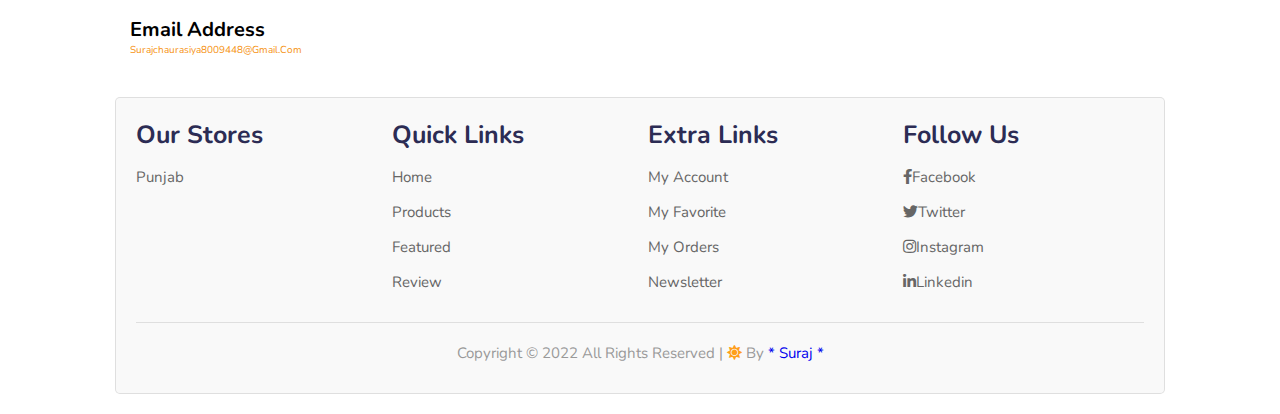
==== commit e401fbfe: "Update index.html" ====
--- a/index.html
+++ b/index.html
@@ -127,7 +127,7 @@
             <a href="login.html">login</a>
             <a href="registration.html">registration</a>
             <a href="seller.html">Become a Seller</a>
-            <!-- <a href="/Apni_Dukan/about_us.html">About Us</a> -->
+            <a href="about_us.html">About Us</a>
         </nav>
        <div class="icons">
             <a href="#" class="fas fa-heart"></a>
@@ -699,7 +699,7 @@
             </div>
 
             <!-- <div class="credit">created by <span> suraj </span> | all rights reserved</div> -->
-            <div class="credit">Copyright &copy; 2022 All rights reserved | <span class="fa fa-sun"></span> by <a href="#">*Suraj* *Vandana* *Satyendra* </a></div>
+            <div class="credit">Copyright &copy; 2022 All rights reserved | <span class="fa fa-sun"></span> by <a href="#">* Suraj *</a></div>
 
         </div>
 
@@ -727,4 +727,4 @@
 
 </body>
 
-</html>+</html>
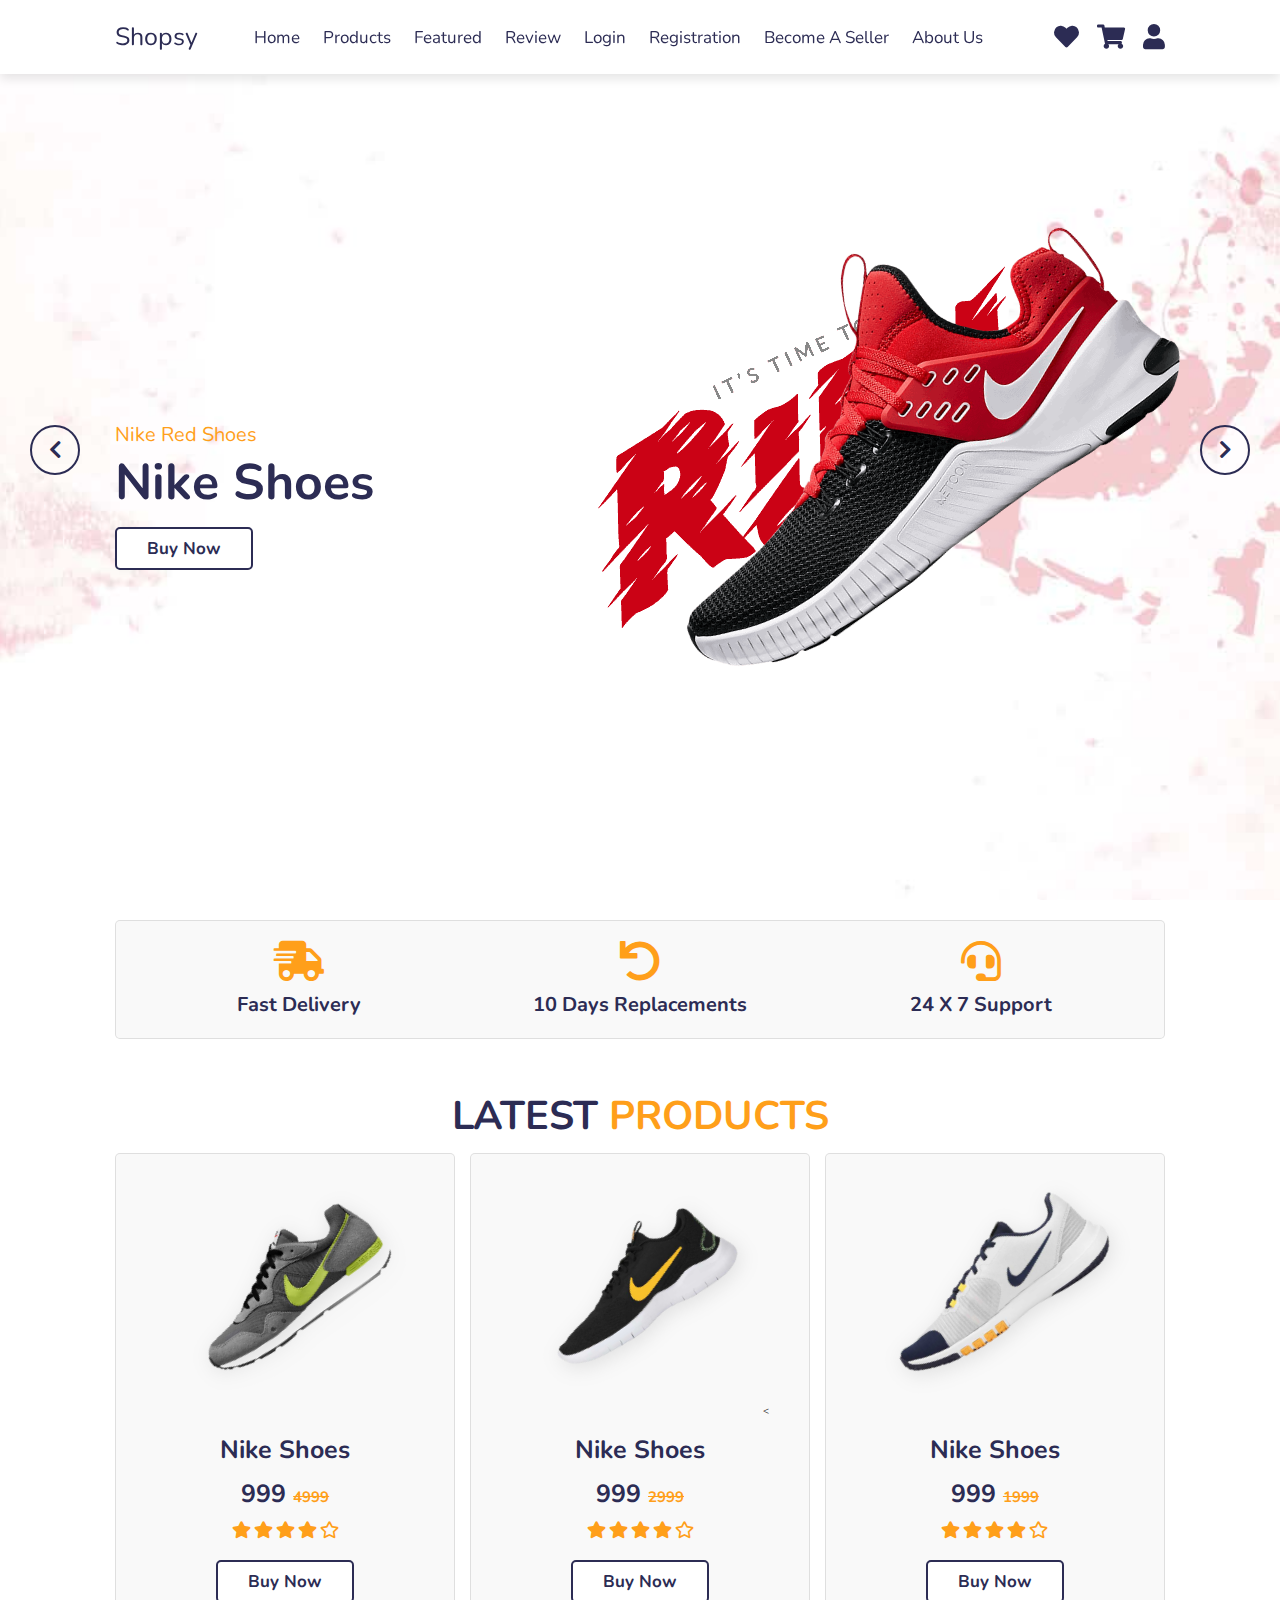
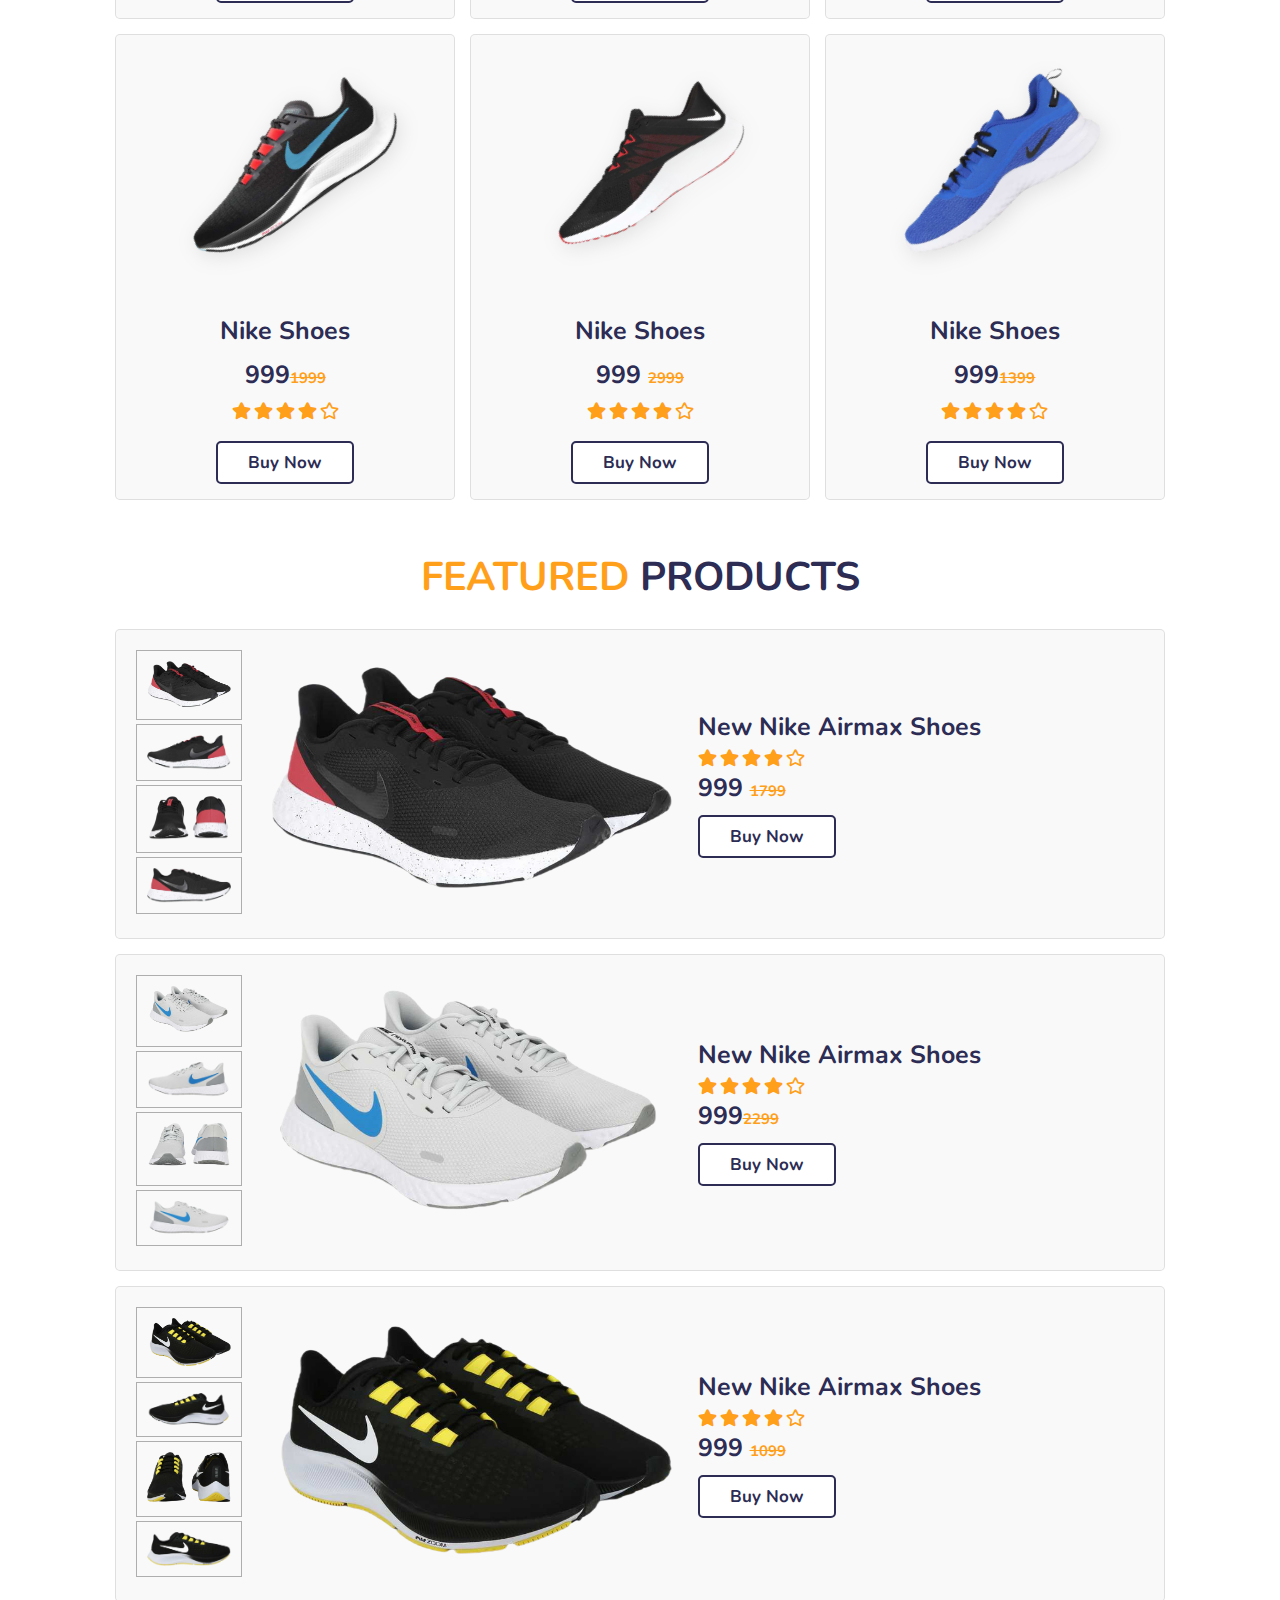
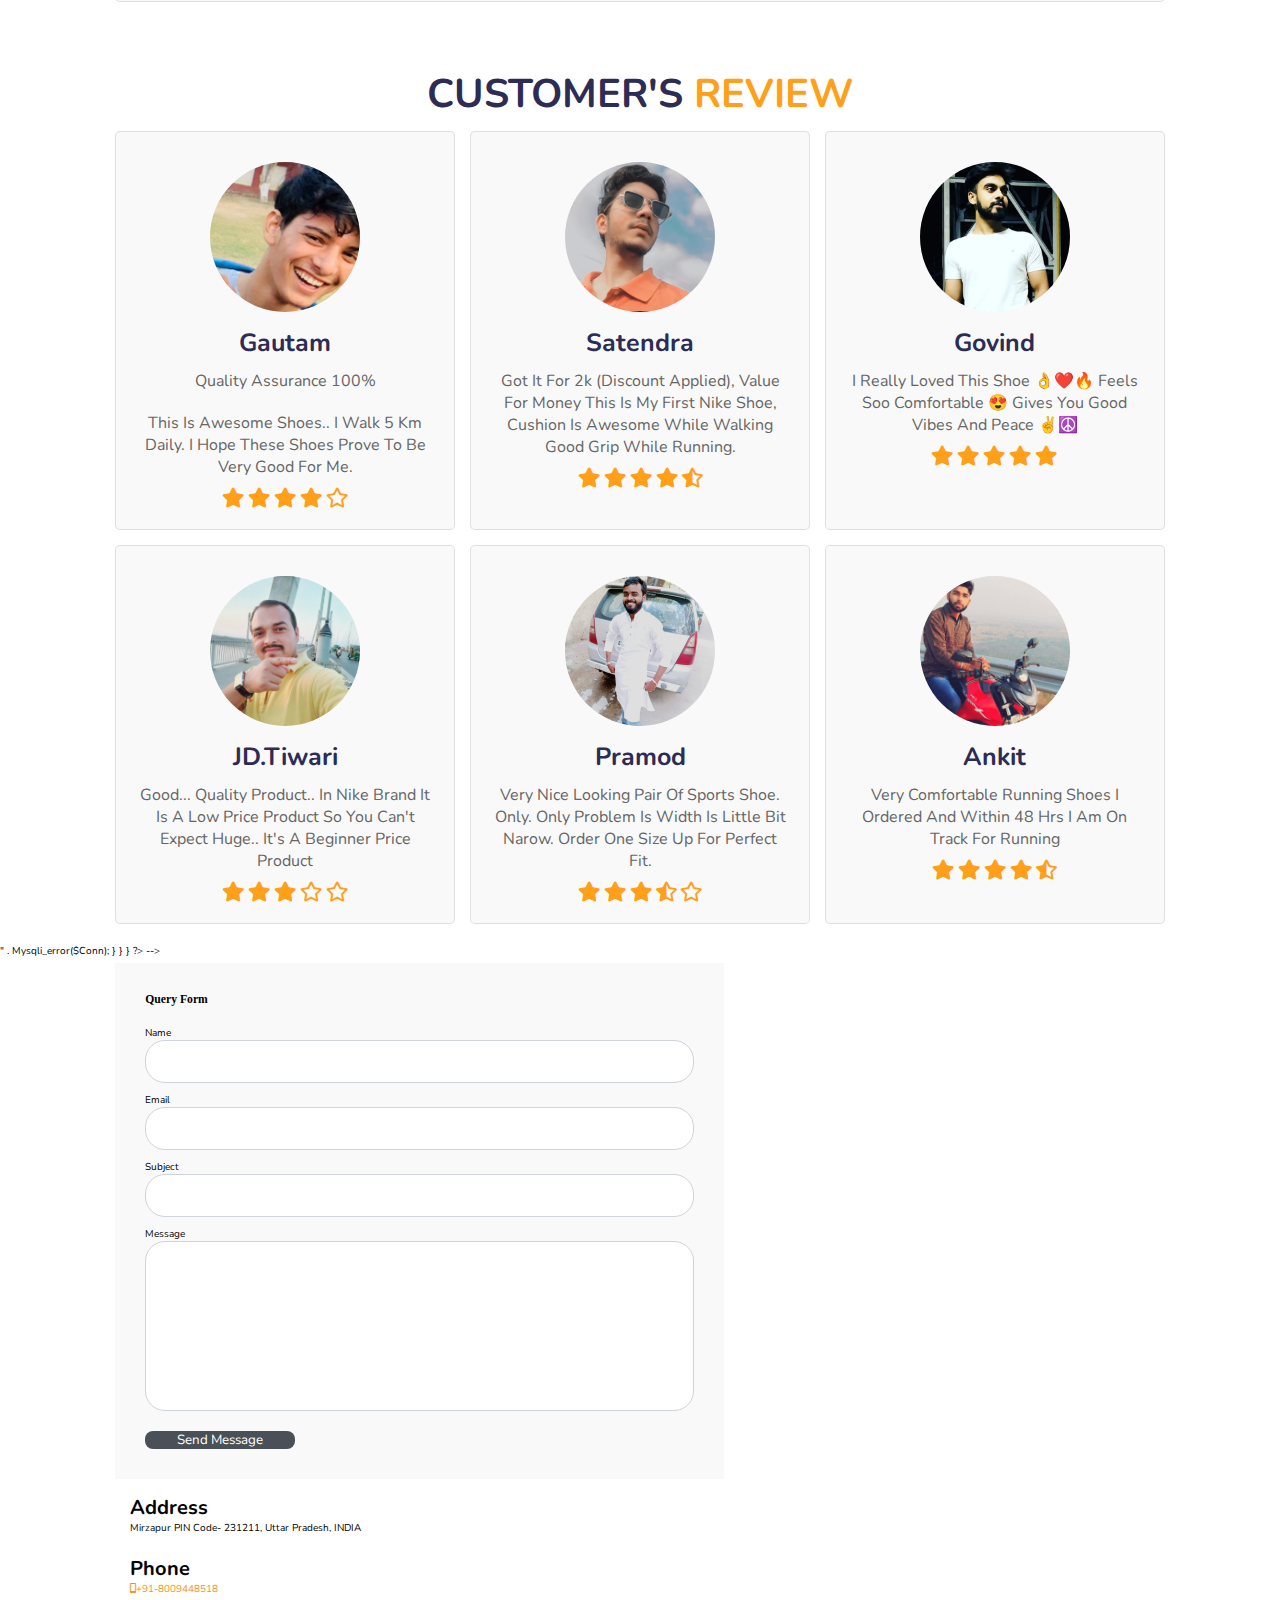
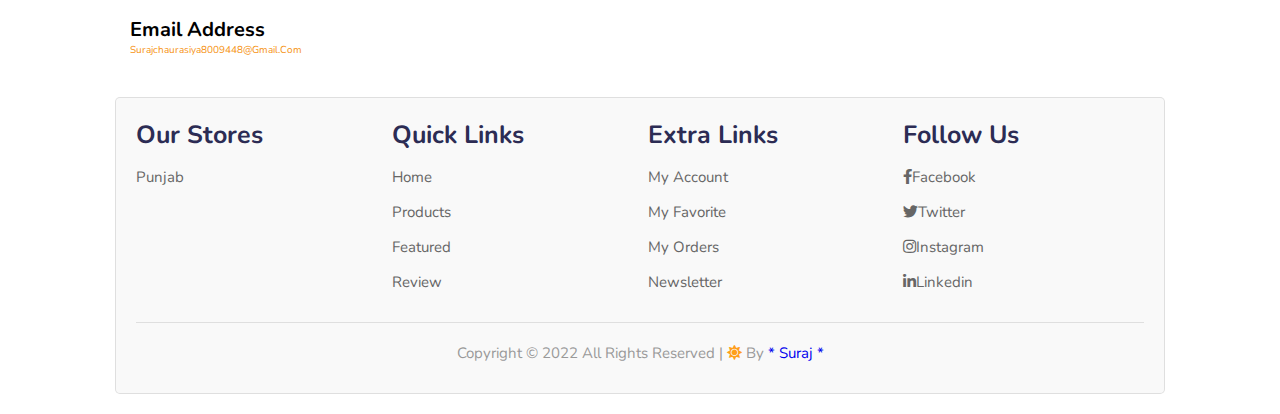
==== commit 657e1ece: "Update index.html" ====
--- a/index.html
+++ b/index.html
@@ -567,7 +567,7 @@
 
     <!-- newsletter section starts  -->
 
-    <?php
+<!--     <?php
     if ($_SERVER['REQUEST_METHOD'] == 'POST') {
         $name = $_POST['name'];
         $email = $_POST['email'];
@@ -599,7 +599,7 @@
             }
         }
     }
-    ?>
+    ?> -->
     <!-- <section id="contact"> -->
         <section class="newsletter">
 
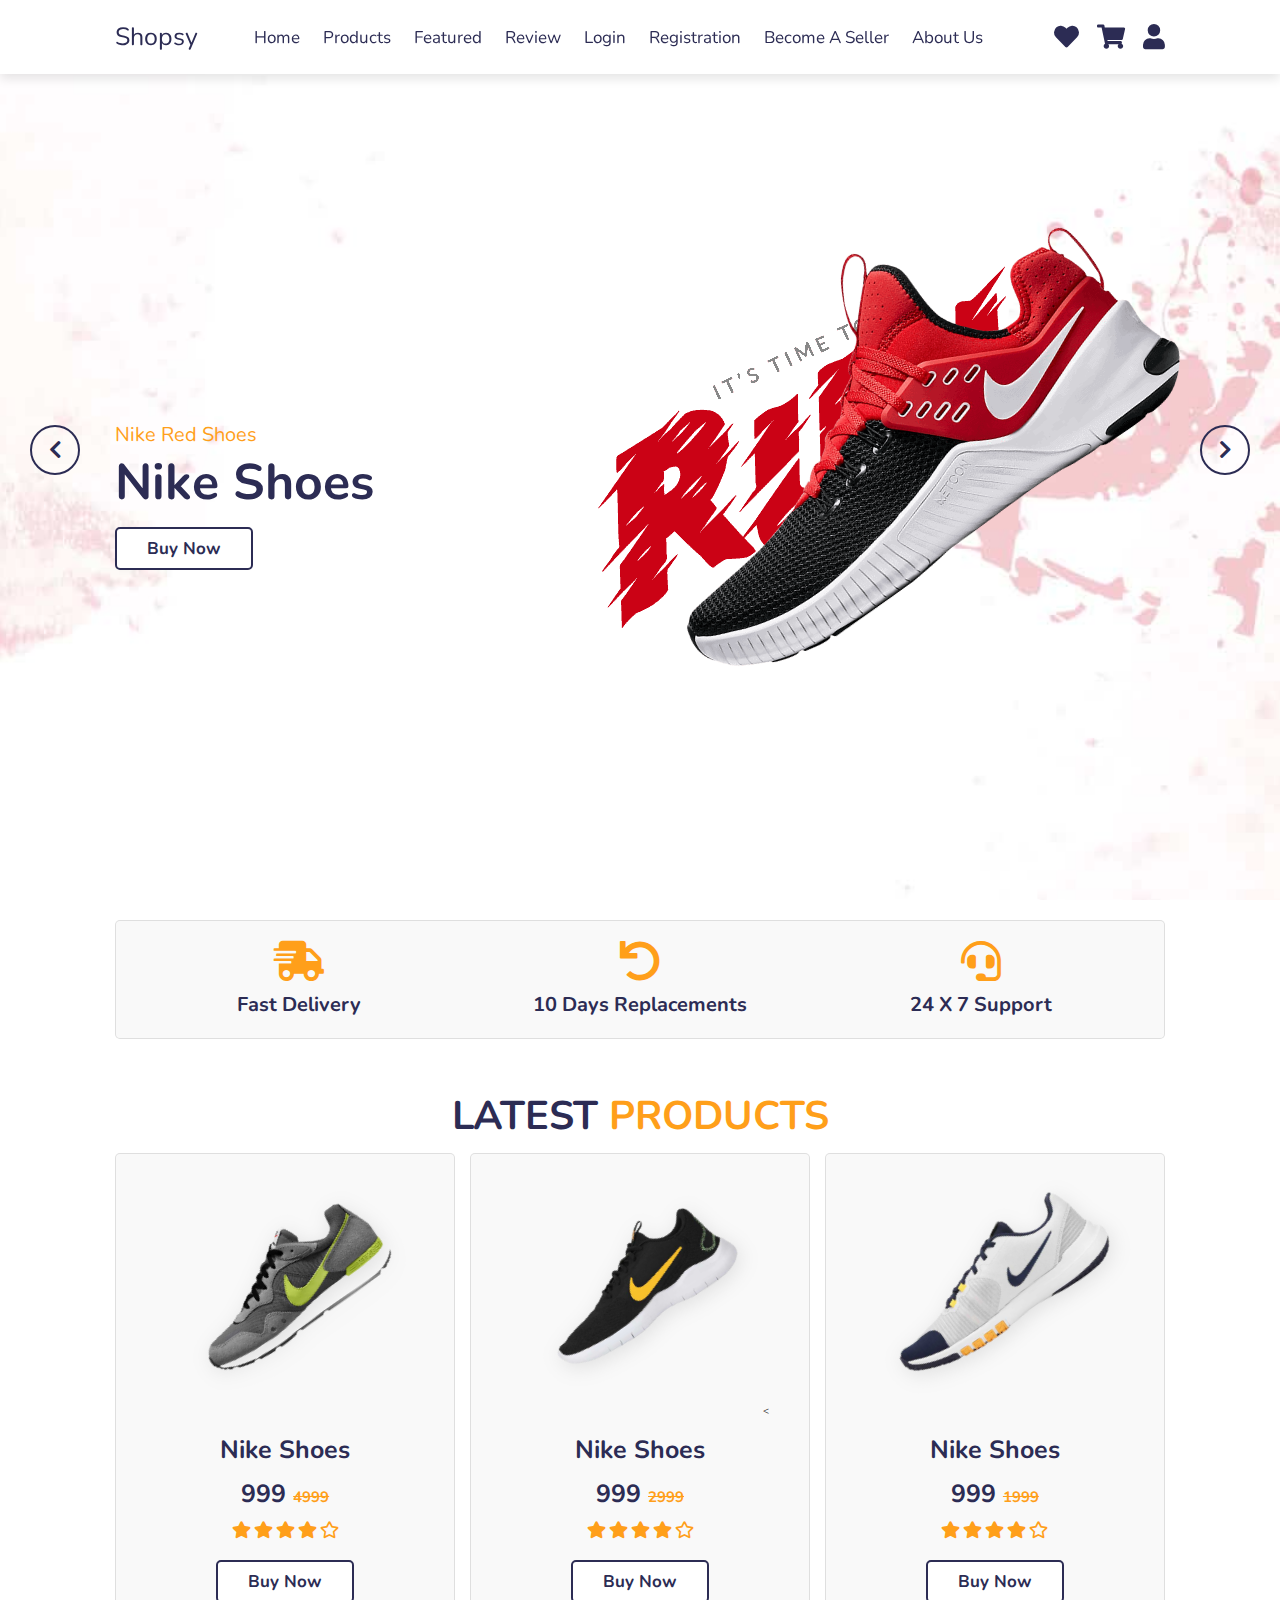
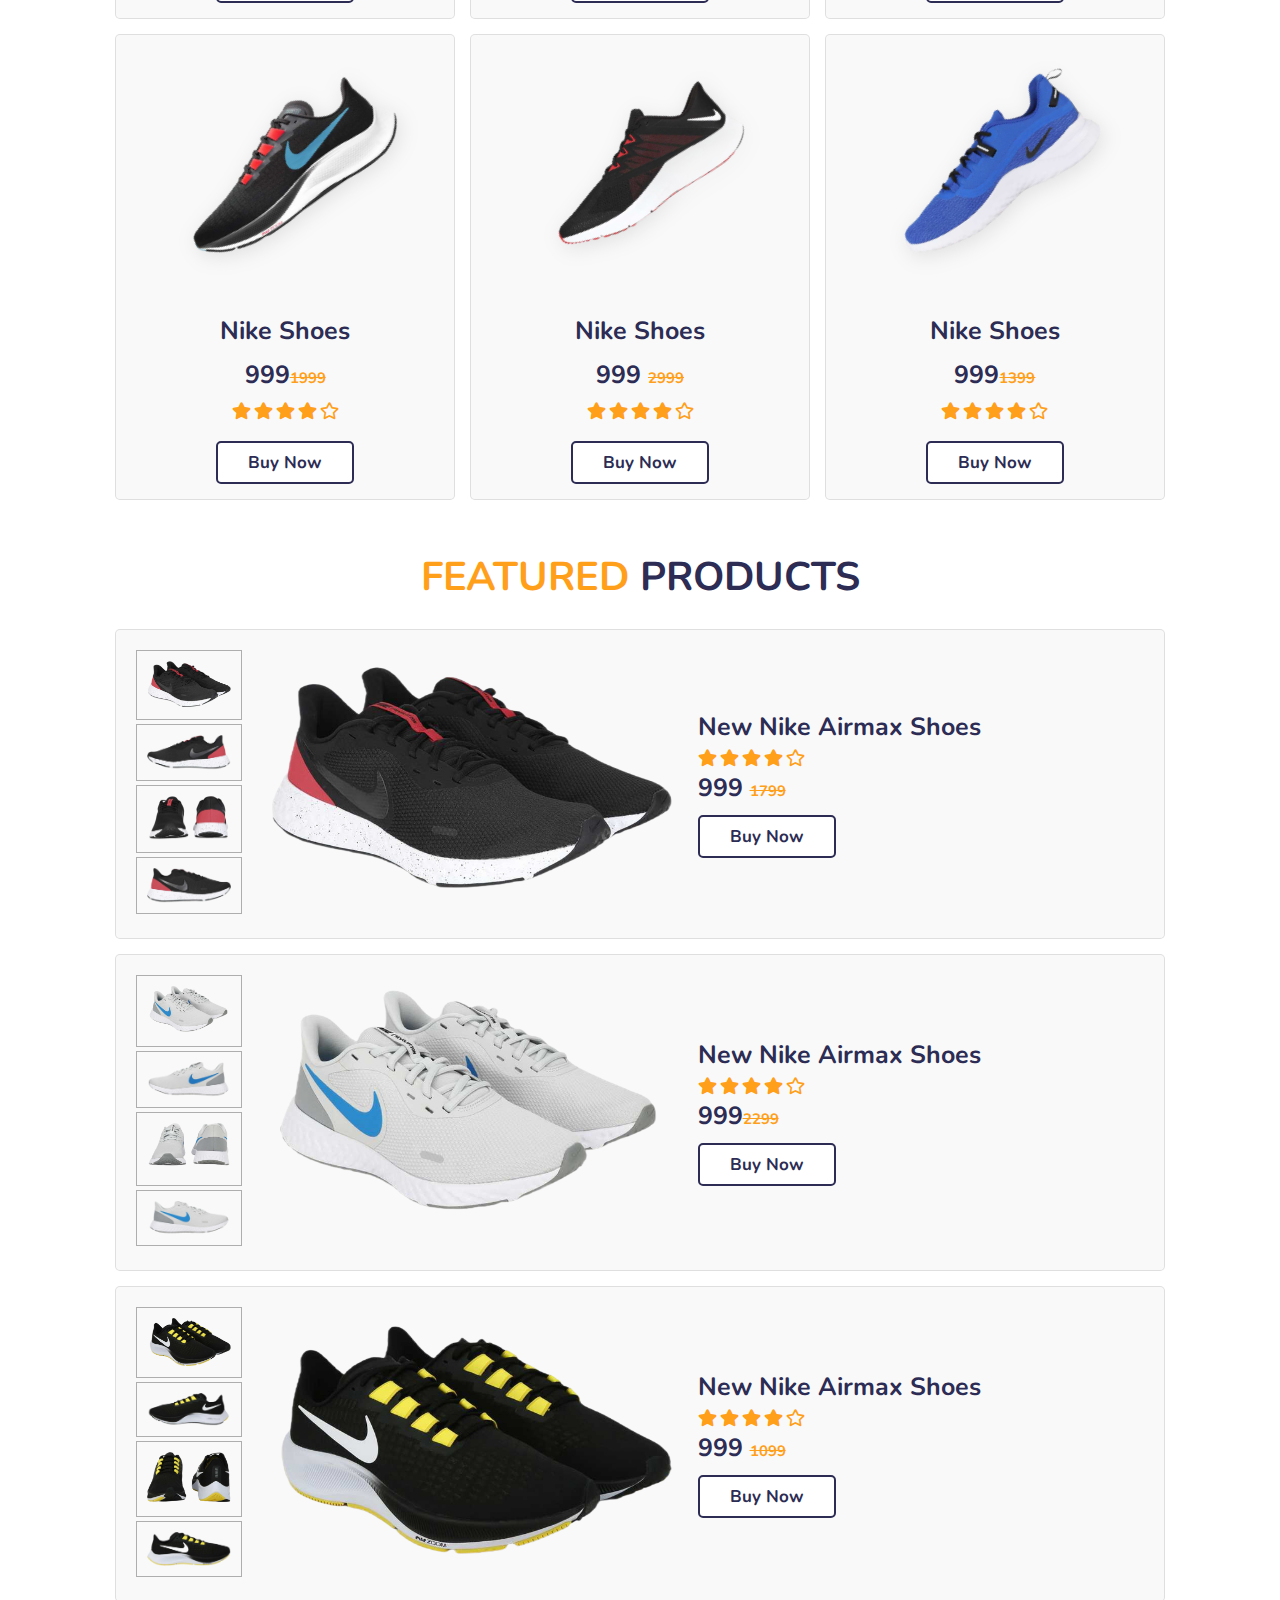
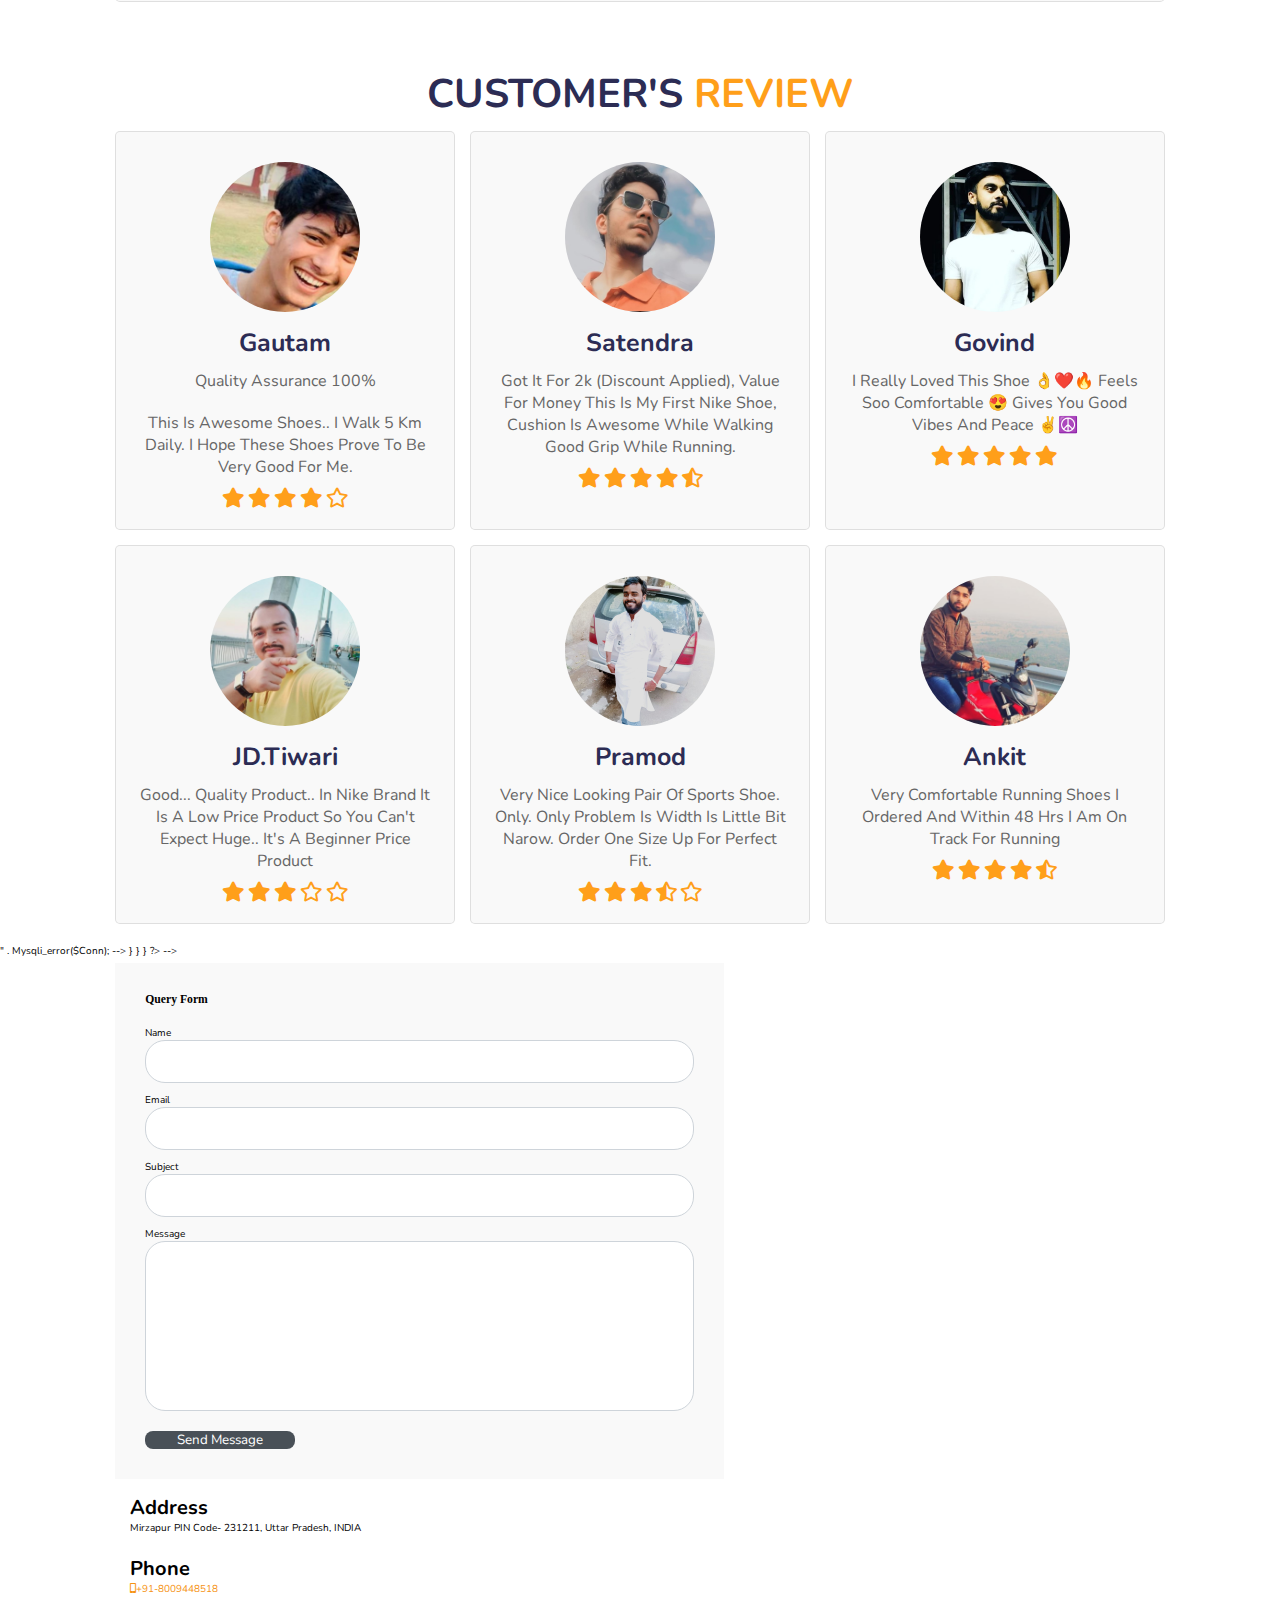
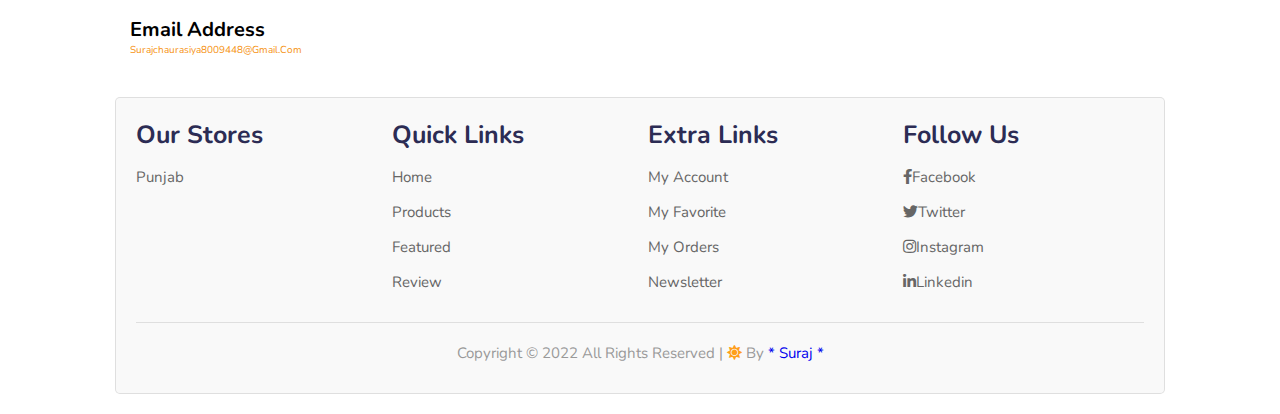
==== commit 701532fe: "Update index.html" ====
--- a/index.html
+++ b/index.html
@@ -595,7 +595,7 @@
   <button type="button" class="btn-close" data-bs-dismiss="alert" aria-label="Close"></button>
 </div>';
             } else {
-                echo "The table was not created successfully because this errror---->" . mysqli_error($conn);
+<!--                 echo "The table was not created successfully because this errror---->" . mysqli_error($conn); -->
             }
         }
     }
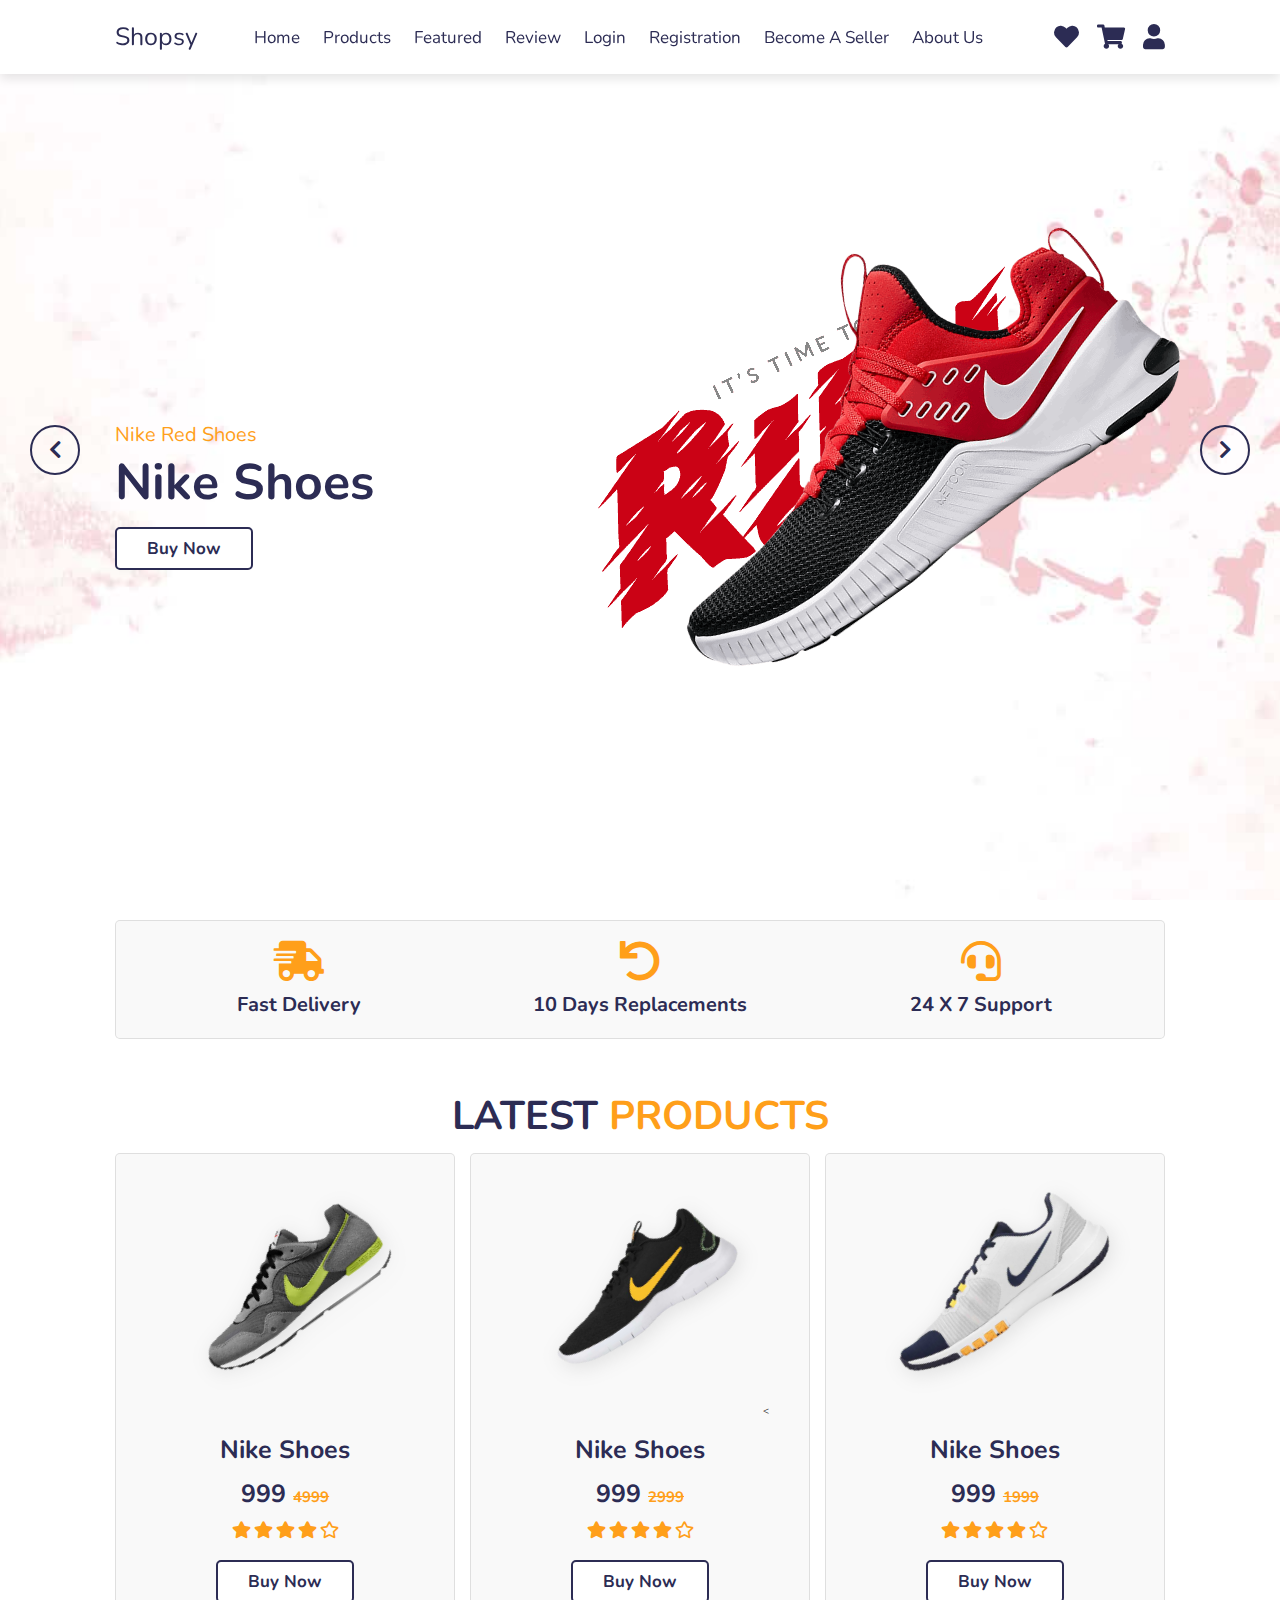
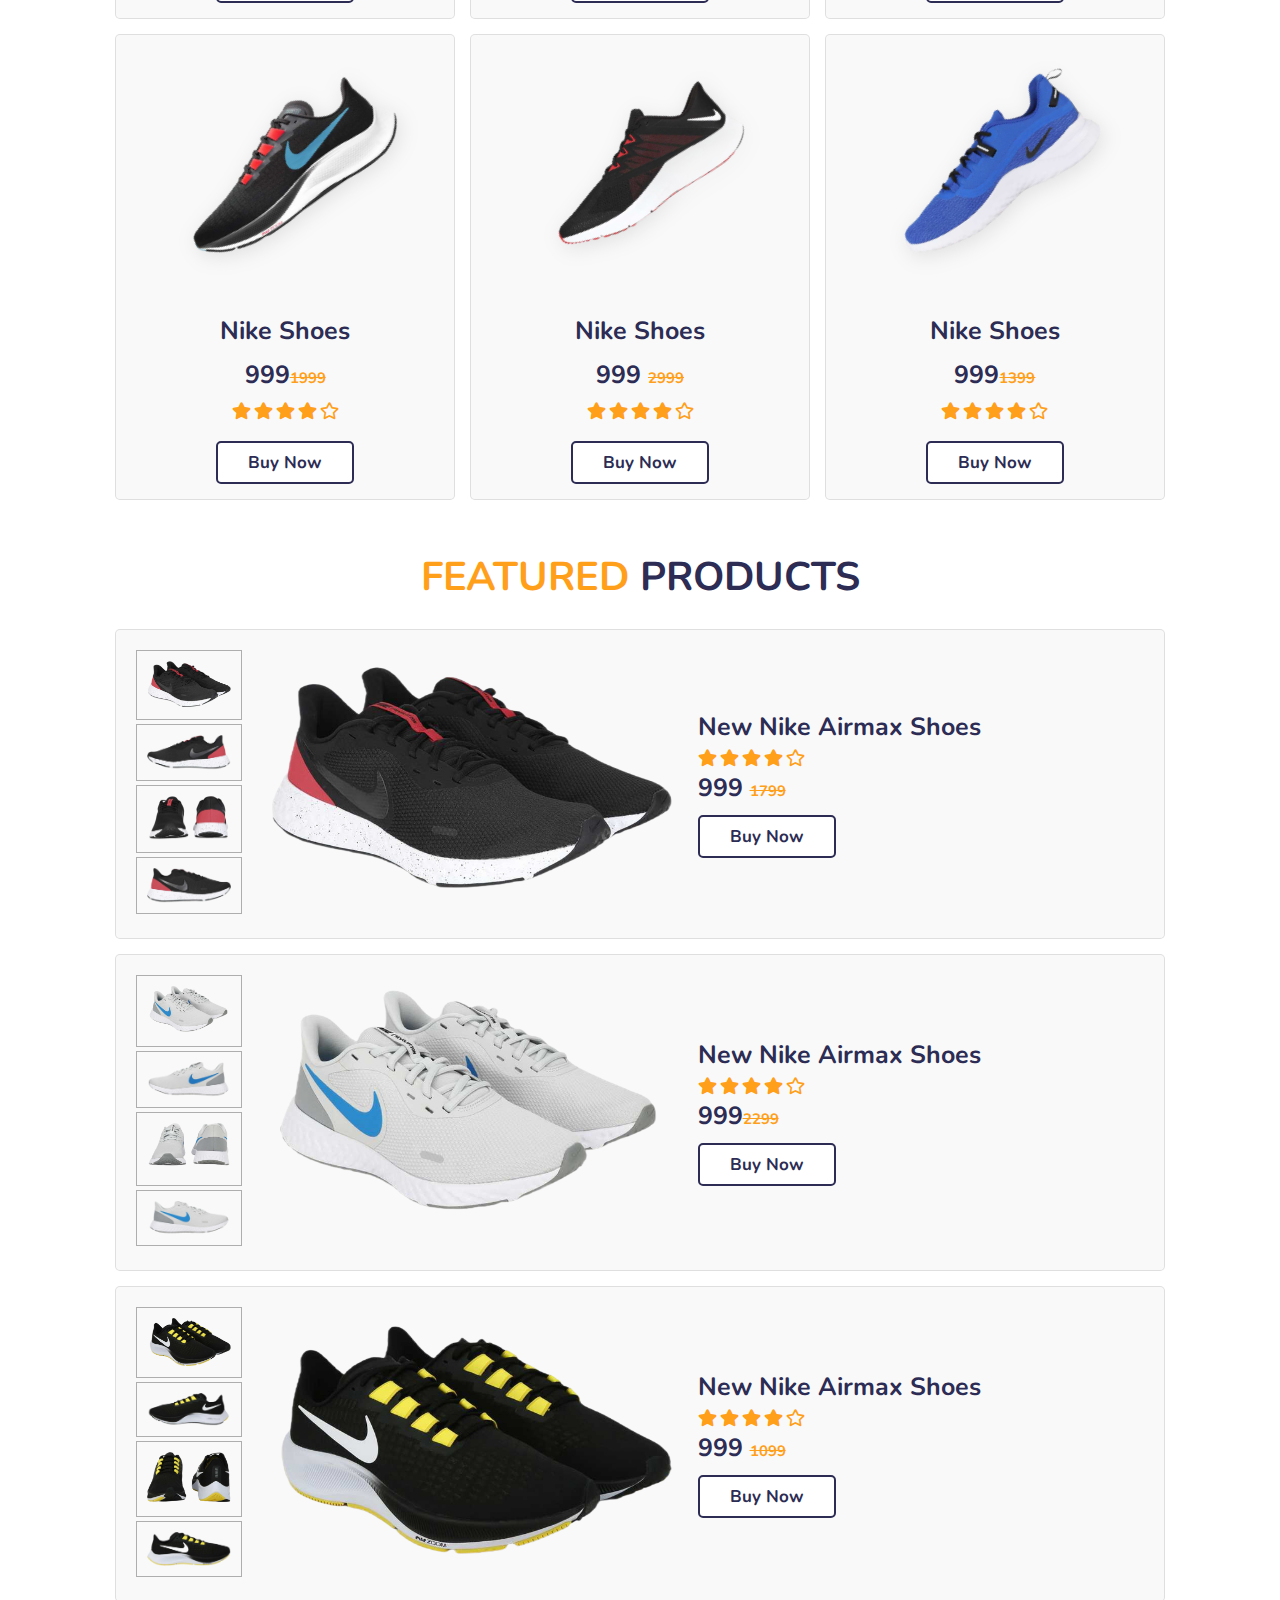
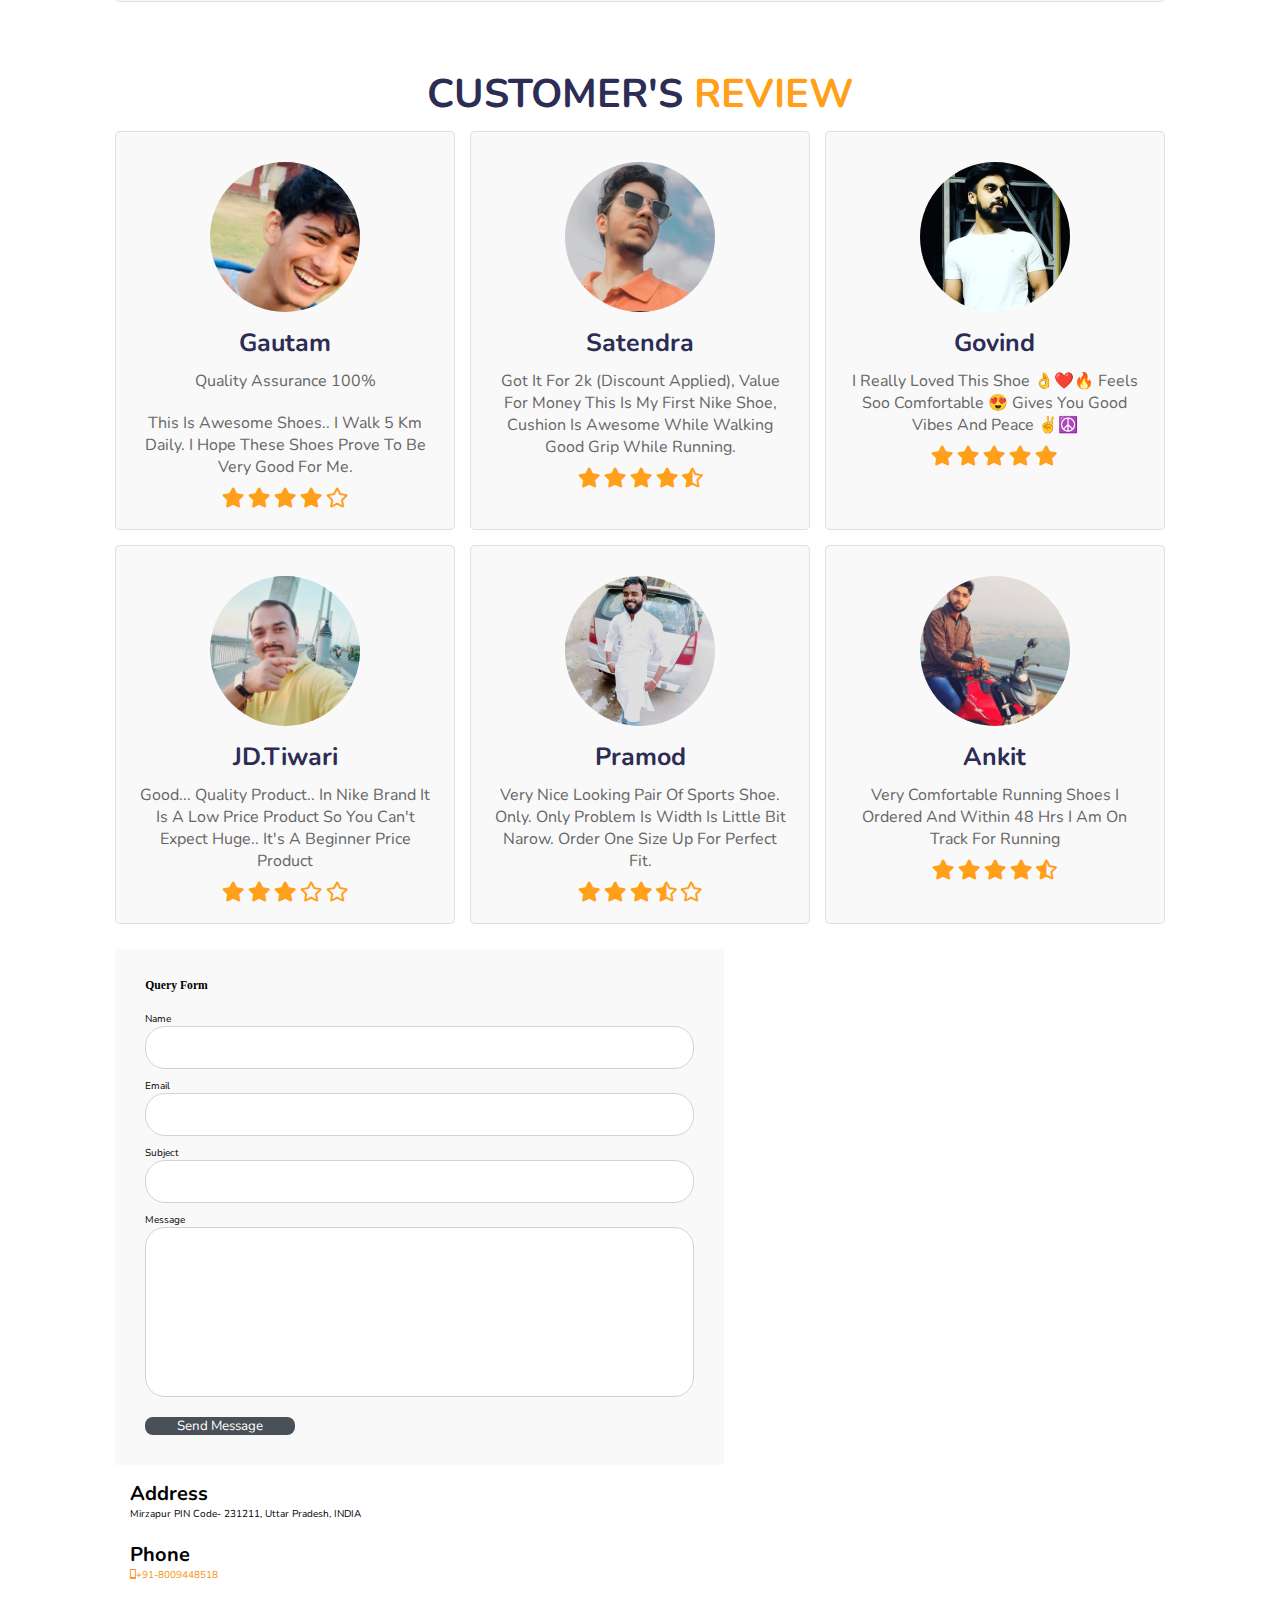
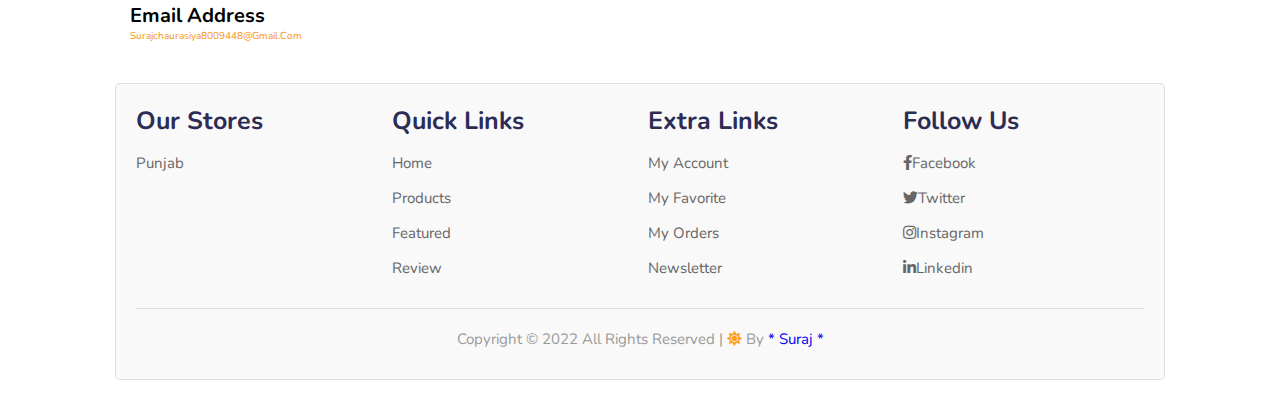
==== commit 6ec26713: "Update index.html" ====
--- a/index.html
+++ b/index.html
@@ -563,43 +563,7 @@
         </div>
     </section>
 
-    <!-- review section ends -->
-
-    <!-- newsletter section starts  -->
-
-<!--     <?php
-    if ($_SERVER['REQUEST_METHOD'] == 'POST') {
-        $name = $_POST['name'];
-        $email = $_POST['email'];
-        $subject = $_POST['subject'];
-        $message = $_POST['message'];
-
-        //submit these to database
-
-        $servername = "localhost";
-        $username = "root";
-        $password = "";
-        $database = "shoes";
-        $conn = mysqli_connect($servername, $username, $password, $database);
-        if (!$conn) {
-            die("sorry we failed to connect" . mysqli_connect_error());
-        } else {
-            echo "connect is successfully";
-            // submit these to database
-            $sql = "INSERT INTO `shop` (`name`, `email`, `subject`, `message`, `dt`) VALUES ('$name', '$email', '$subject', '$message', current_timestamp())";
-            $result = mysqli_query($conn, $sql);
-
-            if ($result) {
-                echo '<div class="alert alert-warning alert-dismissible fade show" role="alert">
-  <strong>success!</strong>your entry  has been submitted successfully!
-  <button type="button" class="btn-close" data-bs-dismiss="alert" aria-label="Close"></button>
-</div>';
-            } else {
-<!--                 echo "The table was not created successfully because this errror---->" . mysqli_error($conn); -->
-            }
-        }
-    }
-    ?> -->
+
     <!-- <section id="contact"> -->
         <section class="newsletter">
 
